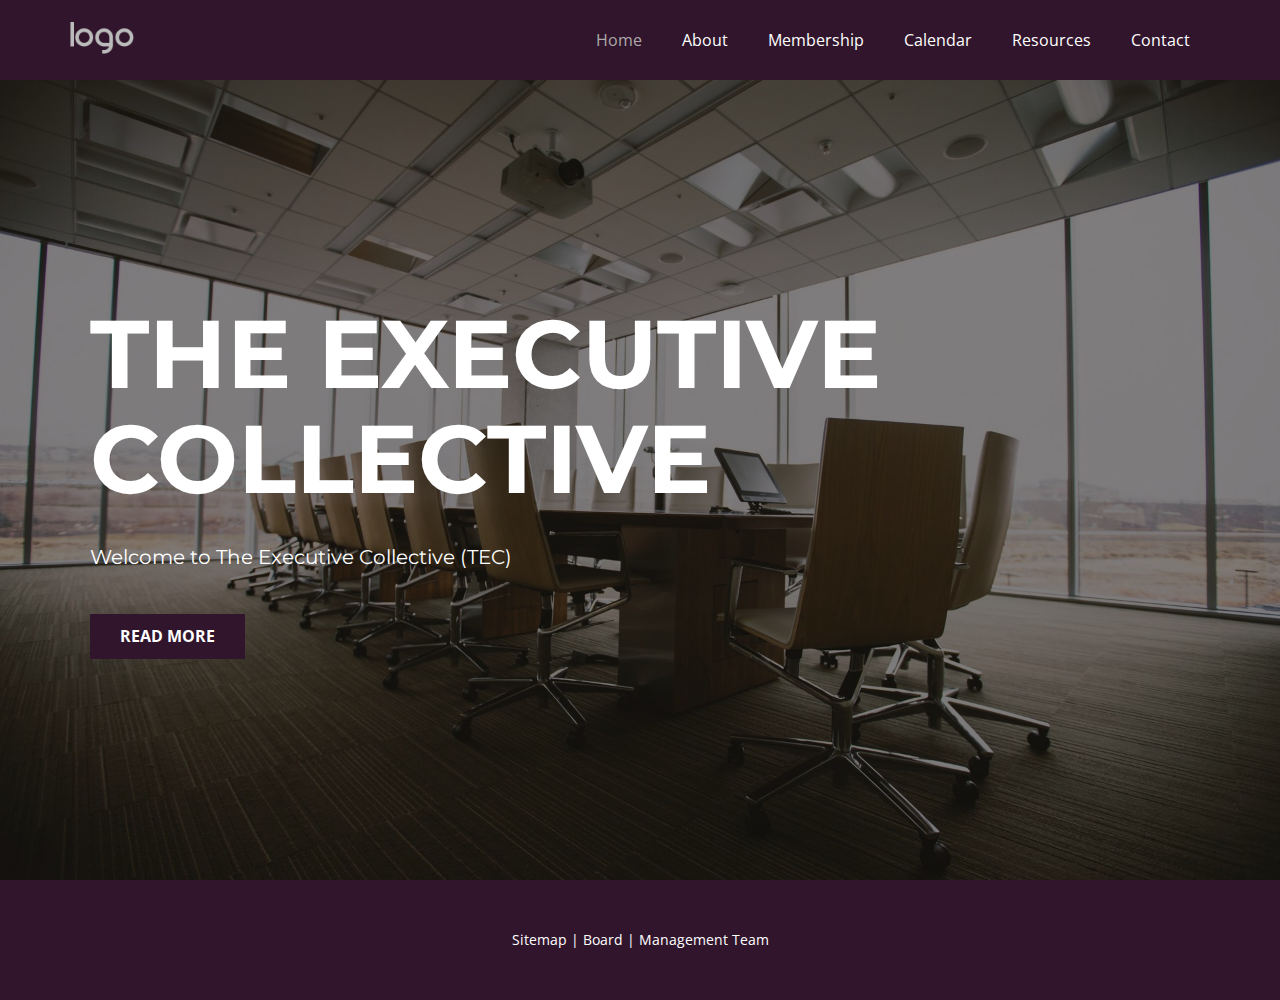
==== index.html @ adf2defe "initial" ====
<!DOCTYPE html>
<html style="font-size: 16px;" lang="en"><head>
    <meta name="viewport" content="width=device-width, initial-scale=1.0">
    <meta charset="utf-8">
    <meta name="keywords" content="Easy to use">
    <meta name="description" content="">
    <title>Home</title>
    <link rel="stylesheet" href="nicepage.css" media="screen">
<link rel="stylesheet" href="Home.css" media="screen">
    <script class="u-script" type="text/javascript" src="jquery.js" "="" defer=""></script>
    <script class="u-script" type="text/javascript" src="nicepage.js" "="" defer=""></script>
    <meta name="generator" content="Nicepage 4.17.10, nicepage.com">
    <link id="u-theme-google-font" rel="stylesheet" href="https://fonts.googleapis.com/css?family=Roboto:100,100i,300,300i,400,400i,500,500i,700,700i,900,900i|Open+Sans:300,300i,400,400i,500,500i,600,600i,700,700i,800,800i">
    <link id="u-page-google-font" rel="stylesheet" href="https://fonts.googleapis.com/css?family=Montserrat:100,100i,200,200i,300,300i,400,400i,500,500i,600,600i,700,700i,800,800i,900,900i">
    
    
    <script type="application/ld+json">{
		"@context": "http://schema.org",
		"@type": "Organization",
		"name": "Exec Collective",
		"logo": "images/default-logo.png"
}</script>
    <meta name="theme-color" content="#478ac9">
    <meta property="og:title" content="Home">
    <meta property="og:description" content="">
    <meta property="og:type" content="website">
  </head>
  <body data-home-page="Home.html" data-home-page-title="Home" class="u-body u-xl-mode" data-lang="en"><header class="u-clearfix u-custom-color-2 u-header u-header" id="sec-efd6"><div class="u-clearfix u-sheet u-valign-middle u-sheet-1">
        <a href="https://nicepage.com" class="u-image u-logo u-image-1" data-image-width="80" data-image-height="40">
          <img src="images/default-logo.png" class="u-logo-image u-logo-image-1">
        </a>
        <nav class="u-menu u-menu-one-level u-offcanvas u-menu-1">
          <div class="menu-collapse" style="font-size: 1rem; letter-spacing: 0px;">
            <a class="u-button-style u-custom-color u-custom-left-right-menu-spacing u-custom-padding-bottom u-custom-text-active-color u-custom-text-hover-color u-custom-top-bottom-menu-spacing u-nav-link u-text-active-palette-1-base u-text-hover-palette-2-base" href="#">
              <svg class="u-svg-link" viewBox="0 0 24 24"><use xmlns:xlink="http://www.w3.org/1999/xlink" xlink:href="#menu-hamburger"></use></svg>
              <svg class="u-svg-content" version="1.1" id="menu-hamburger" viewBox="0 0 16 16" x="0px" y="0px" xmlns:xlink="http://www.w3.org/1999/xlink" xmlns="http://www.w3.org/2000/svg"><g><rect y="1" width="16" height="2"></rect><rect y="7" width="16" height="2"></rect><rect y="13" width="16" height="2"></rect>
</g></svg>
            </a>
          </div>
          <div class="u-custom-menu u-nav-container">
            <ul class="u-nav u-unstyled u-nav-1"><li class="u-nav-item"><a class="u-button-style u-nav-link u-text-active-custom-color-3 u-text-hover-custom-color-4" href="Home.html" style="padding: 10px 20px;">Home</a>
</li><li class="u-nav-item"><a class="u-button-style u-nav-link u-text-active-custom-color-3 u-text-hover-custom-color-4" href="About.html" style="padding: 10px 20px;">About</a>
</li><li class="u-nav-item"><a class="u-button-style u-nav-link u-text-active-custom-color-3 u-text-hover-custom-color-4" href="Membership.html" style="padding: 10px 20px;">Membership</a>
</li><li class="u-nav-item"><a class="u-button-style u-nav-link u-text-active-custom-color-3 u-text-hover-custom-color-4" href="Calendar.html" style="padding: 10px 20px;">Calendar</a>
</li><li class="u-nav-item"><a class="u-button-style u-nav-link u-text-active-custom-color-3 u-text-hover-custom-color-4" href="Resources.html" style="padding: 10px 20px;">Resources</a>
</li><li class="u-nav-item"><a class="u-button-style u-nav-link u-text-active-custom-color-3 u-text-hover-custom-color-4" href="Contact.html" style="padding: 10px 20px;">Contact</a>
</li></ul>
          </div>
          <div class="u-custom-menu u-nav-container-collapse">
            <div class="u-black u-container-style u-inner-container-layout u-opacity u-opacity-95 u-sidenav">
              <div class="u-inner-container-layout u-sidenav-overflow">
                <div class="u-menu-close"></div>
                <ul class="u-align-center u-nav u-popupmenu-items u-unstyled u-nav-2"><li class="u-nav-item"><a class="u-button-style u-nav-link" href="Home.html">Home</a>
</li><li class="u-nav-item"><a class="u-button-style u-nav-link" href="About.html">About</a>
</li><li class="u-nav-item"><a class="u-button-style u-nav-link" href="Membership.html">Membership</a>
</li><li class="u-nav-item"><a class="u-button-style u-nav-link" href="Calendar.html">Calendar</a>
</li><li class="u-nav-item"><a class="u-button-style u-nav-link" href="Resources.html">Resources</a>
</li><li class="u-nav-item"><a class="u-button-style u-nav-link" href="Contact.html">Contact</a>
</li></ul>
              </div>
            </div>
            <div class="u-black u-menu-overlay u-opacity u-opacity-70"></div>
          </div>
        </nav>
      </div></header>
    <section class="u-align-left u-clearfix u-image u-shading u-section-1" src="" data-image-width="5184" data-image-height="3456" id="sec-3a6d">
      <div class="u-clearfix u-sheet u-valign-middle u-sheet-1">
        <h1 class="u-custom-font u-font-montserrat u-text u-text-default u-title u-text-1">tHE EXECUTIVE COLLECTIVE</h1>
        <p class="u-custom-font u-font-montserrat u-large-text u-text u-text-variant u-text-2"> Welcome to The Executive Collective (TEC)</p>
        <a href="About.html" data-page-id="434930808" class="u-border-none u-btn u-button-style u-custom-color-2 u-btn-1">Read More</a>
      </div>
    </section>
    
    
    <footer class="u-align-center u-clearfix u-custom-color-2 u-footer u-footer" id="sec-881b"><div class="u-clearfix u-sheet u-sheet-1">
        <p class="u-small-text u-text u-text-variant u-text-1"> Sitemap | Board |&nbsp;Management Team</p>
      </div></footer>
    
  
</body></html>
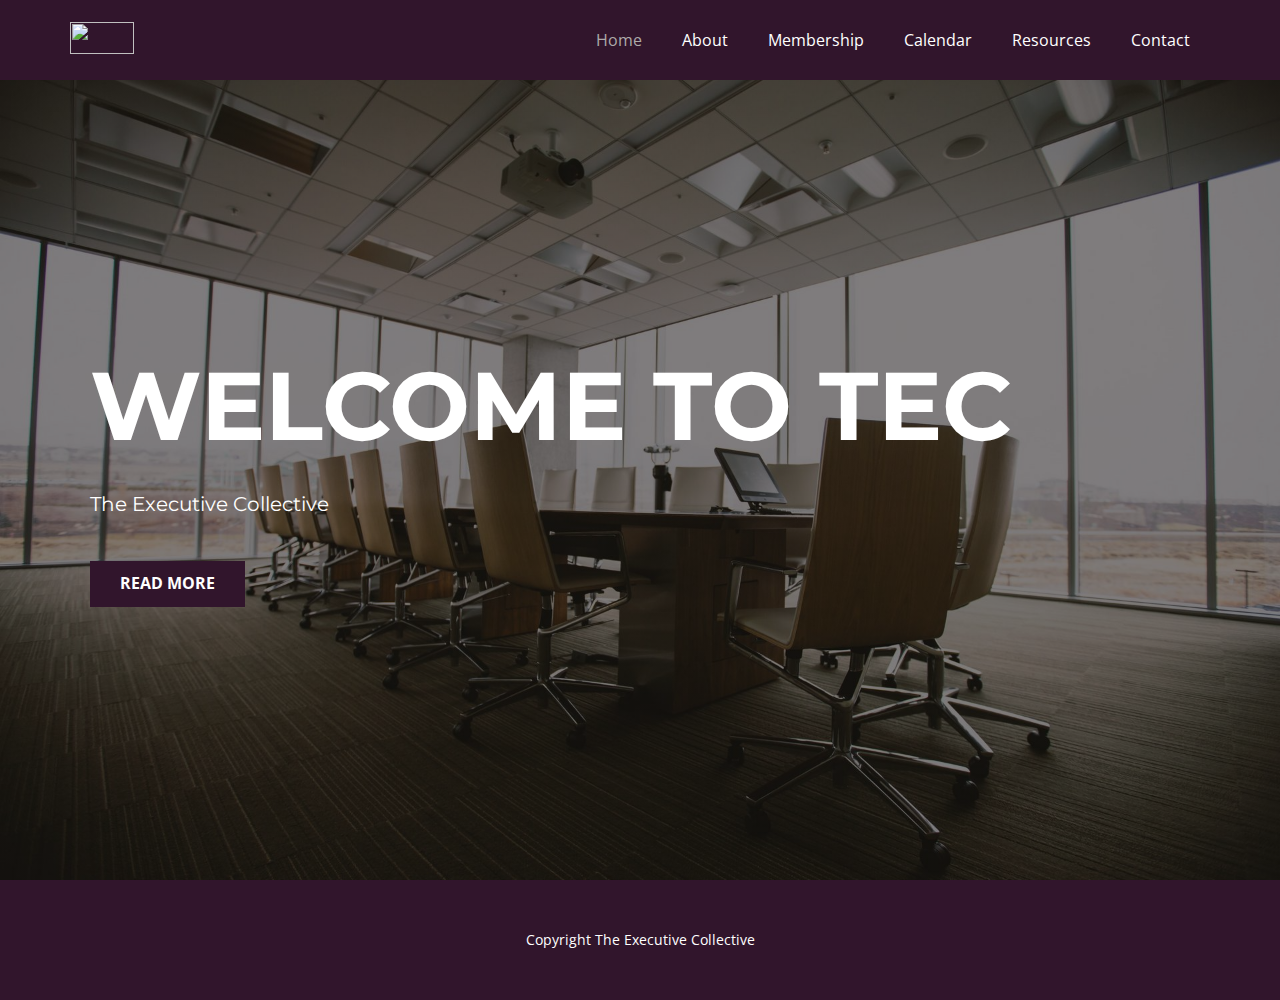
==== commit 57ca0dad: "new index" ====
--- a/index.html
+++ b/index.html
@@ -18,7 +18,7 @@
 		"@context": "http://schema.org",
 		"@type": "Organization",
 		"name": "Exec Collective",
-		"logo": "images/default-logo.png"
+		"logo": "images/TheExecutiveCollective-final-white.png"
 }</script>
     <meta name="theme-color" content="#478ac9">
     <meta property="og:title" content="Home">
@@ -26,8 +26,8 @@
     <meta property="og:type" content="website">
   </head>
   <body data-home-page="Home.html" data-home-page-title="Home" class="u-body u-xl-mode" data-lang="en"><header class="u-clearfix u-custom-color-2 u-header u-header" id="sec-efd6"><div class="u-clearfix u-sheet u-valign-middle u-sheet-1">
-        <a href="https://nicepage.com" class="u-image u-logo u-image-1" data-image-width="80" data-image-height="40">
-          <img src="images/default-logo.png" class="u-logo-image u-logo-image-1">
+        <a href="Home.html" data-page-id="121520098" class="u-image u-logo u-image-1" data-image-width="972" data-image-height="247" title="Home">
+          <img src="images/TheExecutiveCollective-final-white.png" class="u-logo-image u-logo-image-1">
         </a>
         <nav class="u-menu u-menu-one-level u-offcanvas u-menu-1">
           <div class="menu-collapse" style="font-size: 1rem; letter-spacing: 0px;">
@@ -65,15 +65,18 @@
       </div></header>
     <section class="u-align-left u-clearfix u-image u-shading u-section-1" src="" data-image-width="5184" data-image-height="3456" id="sec-3a6d">
       <div class="u-clearfix u-sheet u-valign-middle u-sheet-1">
-        <h1 class="u-custom-font u-font-montserrat u-text u-text-default u-title u-text-1">tHE EXECUTIVE COLLECTIVE</h1>
-        <p class="u-custom-font u-font-montserrat u-large-text u-text u-text-variant u-text-2"> Welcome to The Executive Collective (TEC)</p>
+        <h1 class="u-custom-font u-font-montserrat u-text u-text-default u-title u-text-1">WELCOME TO tEC&nbsp;<span style="font-size: 2.25rem;">
+            <br>
+          </span>
+        </h1>
+        <p class="u-custom-font u-font-montserrat u-large-text u-text u-text-variant u-text-2"> The Executive Collective&nbsp; </p>
         <a href="About.html" data-page-id="434930808" class="u-border-none u-btn u-button-style u-custom-color-2 u-btn-1">Read More</a>
       </div>
     </section>
     
     
     <footer class="u-align-center u-clearfix u-custom-color-2 u-footer u-footer" id="sec-881b"><div class="u-clearfix u-sheet u-sheet-1">
-        <p class="u-small-text u-text u-text-variant u-text-1"> Sitemap | Board |&nbsp;Management Team</p>
+        <p class="u-small-text u-text u-text-variant u-text-1"> Copyright The Executive Collective</p>
       </div></footer>
     
   
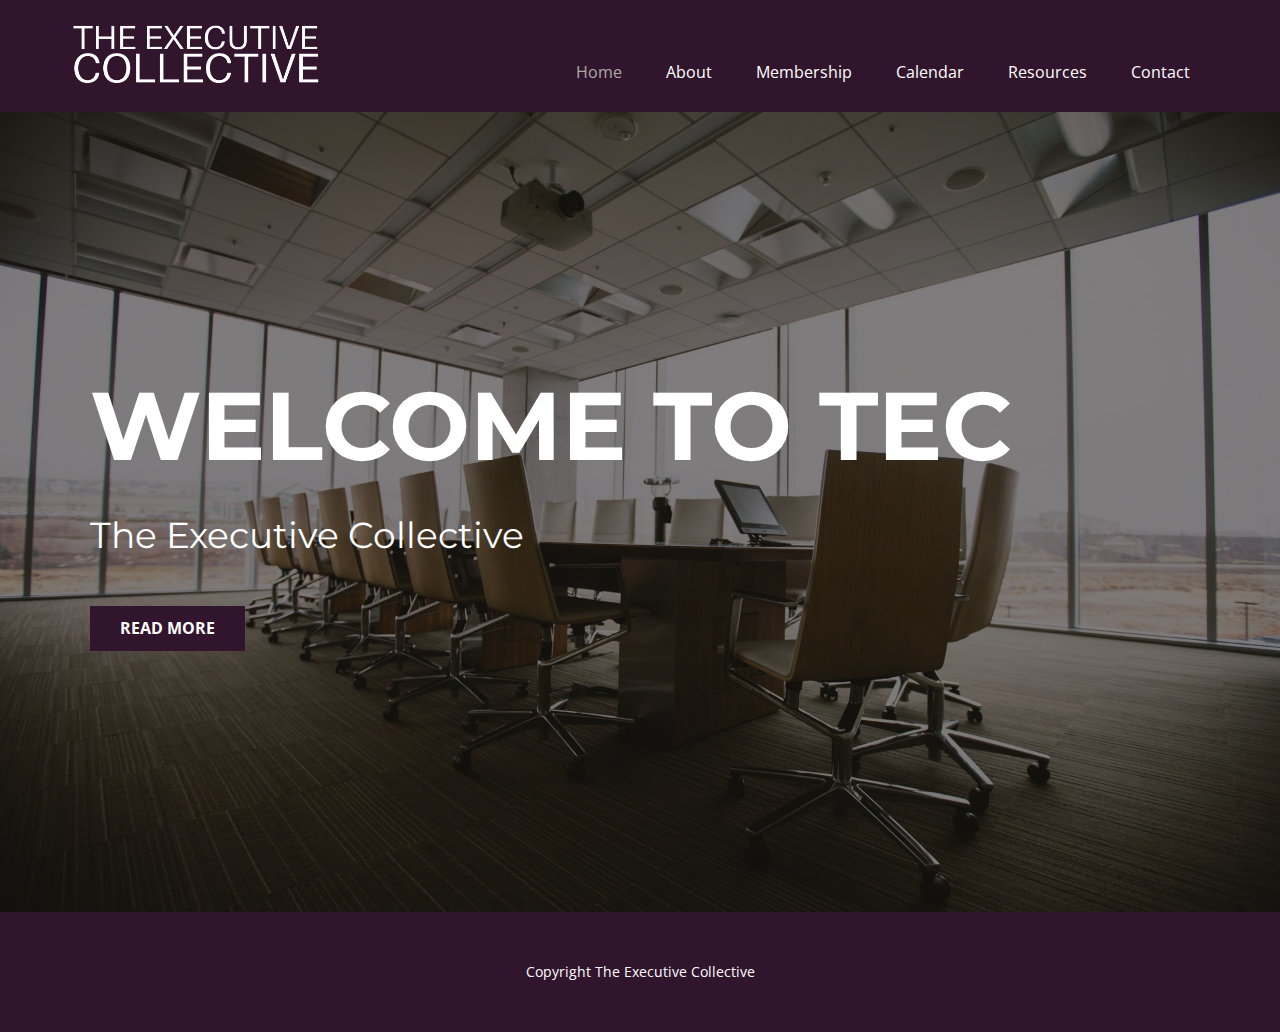
==== commit ed28c729: "Gayle update" ====
--- a/index.html
+++ b/index.html
@@ -1,83 +1,239 @@
 <!DOCTYPE html>
-<html style="font-size: 16px;" lang="en"><head>
-    <meta name="viewport" content="width=device-width, initial-scale=1.0">
-    <meta charset="utf-8">
-    <meta name="keywords" content="Easy to use">
-    <meta name="description" content="">
+<html style="font-size: 16px" lang="en">
+  <head>
+    <meta name="viewport" content="width=device-width, initial-scale=1.0" />
+    <meta charset="utf-8" />
+    <meta name="keywords" content="Easy to use" />
+    <meta name="description" content="" />
     <title>Home</title>
-    <link rel="stylesheet" href="nicepage.css" media="screen">
-<link rel="stylesheet" href="Home.css" media="screen">
-    <script class="u-script" type="text/javascript" src="jquery.js" "="" defer=""></script>
-    <script class="u-script" type="text/javascript" src="nicepage.js" "="" defer=""></script>
-    <meta name="generator" content="Nicepage 4.17.10, nicepage.com">
-    <link id="u-theme-google-font" rel="stylesheet" href="https://fonts.googleapis.com/css?family=Roboto:100,100i,300,300i,400,400i,500,500i,700,700i,900,900i|Open+Sans:300,300i,400,400i,500,500i,600,600i,700,700i,800,800i">
-    <link id="u-page-google-font" rel="stylesheet" href="https://fonts.googleapis.com/css?family=Montserrat:100,100i,200,200i,300,300i,400,400i,500,500i,600,600i,700,700i,800,800i,900,900i">
-    
-    
-    <script type="application/ld+json">{
-		"@context": "http://schema.org",
-		"@type": "Organization",
-		"name": "Exec Collective",
-		"logo": "images/TheExecutiveCollective-final-white.png"
-}</script>
-    <meta name="theme-color" content="#478ac9">
-    <meta property="og:title" content="Home">
-    <meta property="og:description" content="">
-    <meta property="og:type" content="website">
+    <link rel="stylesheet" href="nicepage.css" media="screen" />
+    <link rel="stylesheet" href="Home.css" media="screen" />
+    <script
+      class="u-script"
+      type="text/javascript"
+      src="jquery.js"
+      defer=""
+    ></script>
+    <script
+      class="u-script"
+      type="text/javascript"
+      src="nicepage.js"
+      defer=""
+    ></script>
+    <meta name="generator" content="Nicepage 4.18.4, nicepage.com" />
+    <link
+      id="u-theme-google-font"
+      rel="stylesheet"
+      href="https://fonts.googleapis.com/css?family=Roboto:100,100i,300,300i,400,400i,500,500i,700,700i,900,900i|Open+Sans:300,300i,400,400i,500,500i,600,600i,700,700i,800,800i"
+    />
+    <link
+      id="u-page-google-font"
+      rel="stylesheet"
+      href="https://fonts.googleapis.com/css?family=Montserrat:100,100i,200,200i,300,300i,400,400i,500,500i,600,600i,700,700i,800,800i,900,900i"
+    />
+
+    <script type="application/ld+json">
+      {
+        "@context": "http://schema.org",
+        "@type": "Organization",
+        "name": "Exec Collective",
+        "logo": "images/TheExecutiveCollective-final-white.png"
+      }
+    </script>
+    <meta name="theme-color" content="#478ac9" />
+    <meta property="og:title" content="Home" />
+    <meta property="og:description" content="" />
+    <meta property="og:type" content="website" />
   </head>
-  <body data-home-page="Home.html" data-home-page-title="Home" class="u-body u-xl-mode" data-lang="en"><header class="u-clearfix u-custom-color-2 u-header u-header" id="sec-efd6"><div class="u-clearfix u-sheet u-valign-middle u-sheet-1">
-        <a href="Home.html" data-page-id="121520098" class="u-image u-logo u-image-1" data-image-width="972" data-image-height="247" title="Home">
-          <img src="images/TheExecutiveCollective-final-white.png" class="u-logo-image u-logo-image-1">
+  <body
+    data-home-page="Home.html"
+    data-home-page-title="Home"
+    class="u-body u-xl-mode"
+    data-lang="en"
+  >
+    <header class="u-clearfix u-custom-color-2 u-header u-header" id="sec-efd6">
+      <div class="u-clearfix u-sheet u-valign-middle u-sheet-1">
+        <a
+          href="Home.html"
+          class="u-image u-logo u-image-1"
+          data-image-width="972"
+          data-image-height="247"
+          title="Home"
+        >
+          <img
+            src="images/TheExecutiveCollective-final-white.png"
+            class="u-logo-image u-logo-image-1"
+          />
         </a>
         <nav class="u-menu u-menu-one-level u-offcanvas u-menu-1">
-          <div class="menu-collapse" style="font-size: 1rem; letter-spacing: 0px;">
-            <a class="u-button-style u-custom-color u-custom-left-right-menu-spacing u-custom-padding-bottom u-custom-text-active-color u-custom-text-hover-color u-custom-top-bottom-menu-spacing u-nav-link u-text-active-palette-1-base u-text-hover-palette-2-base" href="#">
-              <svg class="u-svg-link" viewBox="0 0 24 24"><use xmlns:xlink="http://www.w3.org/1999/xlink" xlink:href="#menu-hamburger"></use></svg>
-              <svg class="u-svg-content" version="1.1" id="menu-hamburger" viewBox="0 0 16 16" x="0px" y="0px" xmlns:xlink="http://www.w3.org/1999/xlink" xmlns="http://www.w3.org/2000/svg"><g><rect y="1" width="16" height="2"></rect><rect y="7" width="16" height="2"></rect><rect y="13" width="16" height="2"></rect>
-</g></svg>
+          <div
+            class="menu-collapse"
+            style="font-size: 1rem; letter-spacing: 0px"
+          >
+            <a
+              class="u-button-style u-custom-color u-custom-left-right-menu-spacing u-custom-padding-bottom u-custom-text-active-color u-custom-text-hover-color u-custom-top-bottom-menu-spacing u-nav-link u-text-active-palette-1-base u-text-hover-palette-2-base"
+              href="#"
+            >
+              <svg class="u-svg-link" viewBox="0 0 24 24">
+                <use
+                  xmlns:xlink="http://www.w3.org/1999/xlink"
+                  xlink:href="#menu-hamburger"
+                ></use>
+              </svg>
+              <svg
+                class="u-svg-content"
+                version="1.1"
+                id="menu-hamburger"
+                viewBox="0 0 16 16"
+                x="0px"
+                y="0px"
+                xmlns:xlink="http://www.w3.org/1999/xlink"
+                xmlns="http://www.w3.org/2000/svg"
+              >
+                <g>
+                  <rect y="1" width="16" height="2"></rect>
+                  <rect y="7" width="16" height="2"></rect>
+                  <rect y="13" width="16" height="2"></rect>
+                </g>
+              </svg>
             </a>
           </div>
           <div class="u-custom-menu u-nav-container">
-            <ul class="u-nav u-unstyled u-nav-1"><li class="u-nav-item"><a class="u-button-style u-nav-link u-text-active-custom-color-3 u-text-hover-custom-color-4" href="Home.html" style="padding: 10px 20px;">Home</a>
-</li><li class="u-nav-item"><a class="u-button-style u-nav-link u-text-active-custom-color-3 u-text-hover-custom-color-4" href="About.html" style="padding: 10px 20px;">About</a>
-</li><li class="u-nav-item"><a class="u-button-style u-nav-link u-text-active-custom-color-3 u-text-hover-custom-color-4" href="Membership.html" style="padding: 10px 20px;">Membership</a>
-</li><li class="u-nav-item"><a class="u-button-style u-nav-link u-text-active-custom-color-3 u-text-hover-custom-color-4" href="Calendar.html" style="padding: 10px 20px;">Calendar</a>
-</li><li class="u-nav-item"><a class="u-button-style u-nav-link u-text-active-custom-color-3 u-text-hover-custom-color-4" href="Resources.html" style="padding: 10px 20px;">Resources</a>
-</li><li class="u-nav-item"><a class="u-button-style u-nav-link u-text-active-custom-color-3 u-text-hover-custom-color-4" href="Contact.html" style="padding: 10px 20px;">Contact</a>
-</li></ul>
+            <ul class="u-nav u-unstyled u-nav-1">
+              <li class="u-nav-item">
+                <a
+                  class="u-button-style u-nav-link u-text-active-custom-color-3 u-text-hover-custom-color-4"
+                  href="Home.html"
+                  style="padding: 10px 20px"
+                  >Home</a
+                >
+              </li>
+              <li class="u-nav-item">
+                <a
+                  class="u-button-style u-nav-link u-text-active-custom-color-3 u-text-hover-custom-color-4"
+                  href="About.html"
+                  style="padding: 10px 20px"
+                  >About</a
+                >
+              </li>
+              <li class="u-nav-item">
+                <a
+                  class="u-button-style u-nav-link u-text-active-custom-color-3 u-text-hover-custom-color-4"
+                  href="Membership.html"
+                  style="padding: 10px 20px"
+                  >Membership</a
+                >
+              </li>
+              <li class="u-nav-item">
+                <a
+                  class="u-button-style u-nav-link u-text-active-custom-color-3 u-text-hover-custom-color-4"
+                  href="Calendar.html"
+                  style="padding: 10px 20px"
+                  >Calendar</a
+                >
+              </li>
+              <li class="u-nav-item">
+                <a
+                  class="u-button-style u-nav-link u-text-active-custom-color-3 u-text-hover-custom-color-4"
+                  href="Resources.html"
+                  style="padding: 10px 20px"
+                  >Resources</a
+                >
+              </li>
+              <li class="u-nav-item">
+                <a
+                  class="u-button-style u-nav-link u-text-active-custom-color-3 u-text-hover-custom-color-4"
+                  href="Contact.html"
+                  style="padding: 10px 20px"
+                  >Contact</a
+                >
+              </li>
+            </ul>
           </div>
           <div class="u-custom-menu u-nav-container-collapse">
-            <div class="u-black u-container-style u-inner-container-layout u-opacity u-opacity-95 u-sidenav">
+            <div
+              class="u-black u-container-style u-inner-container-layout u-opacity u-opacity-95 u-sidenav"
+            >
               <div class="u-inner-container-layout u-sidenav-overflow">
                 <div class="u-menu-close"></div>
-                <ul class="u-align-center u-nav u-popupmenu-items u-unstyled u-nav-2"><li class="u-nav-item"><a class="u-button-style u-nav-link" href="Home.html">Home</a>
-</li><li class="u-nav-item"><a class="u-button-style u-nav-link" href="About.html">About</a>
-</li><li class="u-nav-item"><a class="u-button-style u-nav-link" href="Membership.html">Membership</a>
-</li><li class="u-nav-item"><a class="u-button-style u-nav-link" href="Calendar.html">Calendar</a>
-</li><li class="u-nav-item"><a class="u-button-style u-nav-link" href="Resources.html">Resources</a>
-</li><li class="u-nav-item"><a class="u-button-style u-nav-link" href="Contact.html">Contact</a>
-</li></ul>
+                <ul
+                  class="u-align-center u-nav u-popupmenu-items u-unstyled u-nav-2"
+                >
+                  <li class="u-nav-item">
+                    <a class="u-button-style u-nav-link" href="Home.html"
+                      >Home</a
+                    >
+                  </li>
+                  <li class="u-nav-item">
+                    <a class="u-button-style u-nav-link" href="About.html"
+                      >About</a
+                    >
+                  </li>
+                  <li class="u-nav-item">
+                    <a class="u-button-style u-nav-link" href="Membership.html"
+                      >Membership</a
+                    >
+                  </li>
+                  <li class="u-nav-item">
+                    <a class="u-button-style u-nav-link" href="Calendar.html"
+                      >Calendar</a
+                    >
+                  </li>
+                  <li class="u-nav-item">
+                    <a class="u-button-style u-nav-link" href="Resources.html"
+                      >Resources</a
+                    >
+                  </li>
+                  <li class="u-nav-item">
+                    <a class="u-button-style u-nav-link" href="Contact.html"
+                      >Contact</a
+                    >
+                  </li>
+                </ul>
               </div>
             </div>
             <div class="u-black u-menu-overlay u-opacity u-opacity-70"></div>
           </div>
         </nav>
-      </div></header>
-    <section class="u-align-left u-clearfix u-image u-shading u-section-1" src="" data-image-width="5184" data-image-height="3456" id="sec-3a6d">
+      </div>
+    </header>
+    <section
+      class="u-align-left u-clearfix u-image u-shading u-section-1"
+      src=""
+      data-image-width="5184"
+      data-image-height="3456"
+      id="sec-3a6d"
+    >
       <div class="u-clearfix u-sheet u-valign-middle u-sheet-1">
-        <h1 class="u-custom-font u-font-montserrat u-text u-text-default u-title u-text-1">WELCOME TO tEC&nbsp;<span style="font-size: 2.25rem;">
-            <br>
+        <h1
+          class="u-custom-font u-font-montserrat u-text u-text-default u-title u-text-1"
+        >
+          WELCOME TO tEC&nbsp;<span style="font-size: 2.25rem">
+            <br />
           </span>
         </h1>
-        <p class="u-custom-font u-font-montserrat u-large-text u-text u-text-variant u-text-2"> The Executive Collective&nbsp; </p>
-        <a href="About.html" data-page-id="434930808" class="u-border-none u-btn u-button-style u-custom-color-2 u-btn-1">Read More</a>
+        <p
+          class="u-custom-font u-font-montserrat u-large-text u-text u-text-variant u-text-2"
+        >
+          The Executive Collective&nbsp;
+        </p>
+        <a
+          href="About.html"
+          class="u-border-none u-btn u-button-style u-custom-color-2 u-btn-1"
+          >Read More</a
+        >
       </div>
     </section>
-    
-    
-    <footer class="u-align-center u-clearfix u-custom-color-2 u-footer u-footer" id="sec-881b"><div class="u-clearfix u-sheet u-sheet-1">
-        <p class="u-small-text u-text u-text-variant u-text-1"> Copyright The Executive Collective</p>
-      </div></footer>
-    
-  
-</body></html>+
+    <footer
+      class="u-align-center u-clearfix u-custom-color-2 u-footer u-footer"
+      id="sec-881b"
+    >
+      <div class="u-clearfix u-sheet u-sheet-1">
+        <p class="u-small-text u-text u-text-variant u-text-1">
+          Copyright The Executive Collective
+        </p>
+      </div>
+    </footer>
+  </body>
+</html>
--- a/nicepage.css
+++ b/nicepage.css
@@ -1673,6 +1673,9 @@
 .u-label-left label + textarea {
   flex-grow: 1;
 }
+.u-label-left .u-agree-label {
+  width: auto;
+}
 .u-form-submit.u-label-left label {
   pointer-events: none;
 }
@@ -11450,6 +11453,9 @@
 }
 .u-sticky {
   transition: background-color 250ms, box-shadow 250ms;
+}
+.u-header.u-box-shadow {
+  z-index: 1;
 }
 .u-overlap .u-header {
   position: absolute;
@@ -16957,7 +16963,7 @@
 }
 .u-language .u-icon {
   display: inline-flex;
-  height: 24px !important;
+  width: auto !important;
   vertical-align: middle;
 }
 .u-language .u-language-url,
@@ -20274,6 +20280,36 @@
   right: 0;
   left: 0;
   z-index: 3;
+}
+.u-box-shadow.u-section-row:nth-child(10) {
+  z-index: 1;
+}
+.u-box-shadow.u-section-row:nth-child(9) {
+  z-index: 2;
+}
+.u-box-shadow.u-section-row:nth-child(8) {
+  z-index: 3;
+}
+.u-box-shadow.u-section-row:nth-child(7) {
+  z-index: 4;
+}
+.u-box-shadow.u-section-row:nth-child(6) {
+  z-index: 5;
+}
+.u-box-shadow.u-section-row:nth-child(5) {
+  z-index: 6;
+}
+.u-box-shadow.u-section-row:nth-child(4) {
+  z-index: 7;
+}
+.u-box-shadow.u-section-row:nth-child(3) {
+  z-index: 8;
+}
+.u-box-shadow.u-section-row:nth-child(2) {
+  z-index: 9;
+}
+.u-box-shadow.u-section-row:nth-child(1) {
+  z-index: 10;
 }
 .u-hover-box {
   overflow: hidden;
@@ -38611,8 +38647,8 @@
 }
 
 .u-header .u-image-1 {
-  width: 64px;
-  height: 32px;
+  width: 252px;
+  height: 64px;
   margin: 22px auto 0 0;
 }
 
@@ -38634,6 +38670,10 @@
   letter-spacing: 0px;
 }
 @media (max-width: 1199px) {
+  .u-header .u-image-1 {
+    width: 252px;
+  }
+
   .u-header .u-menu-1 {
     width: auto;
   }
--- a/Home.css
+++ b/Home.css
@@ -16,6 +16,7 @@
 }
 
 .u-section-1 .u-text-2 {
+  font-size: 2.25rem;
   margin: 29px 97px 0 20px;
 }
 
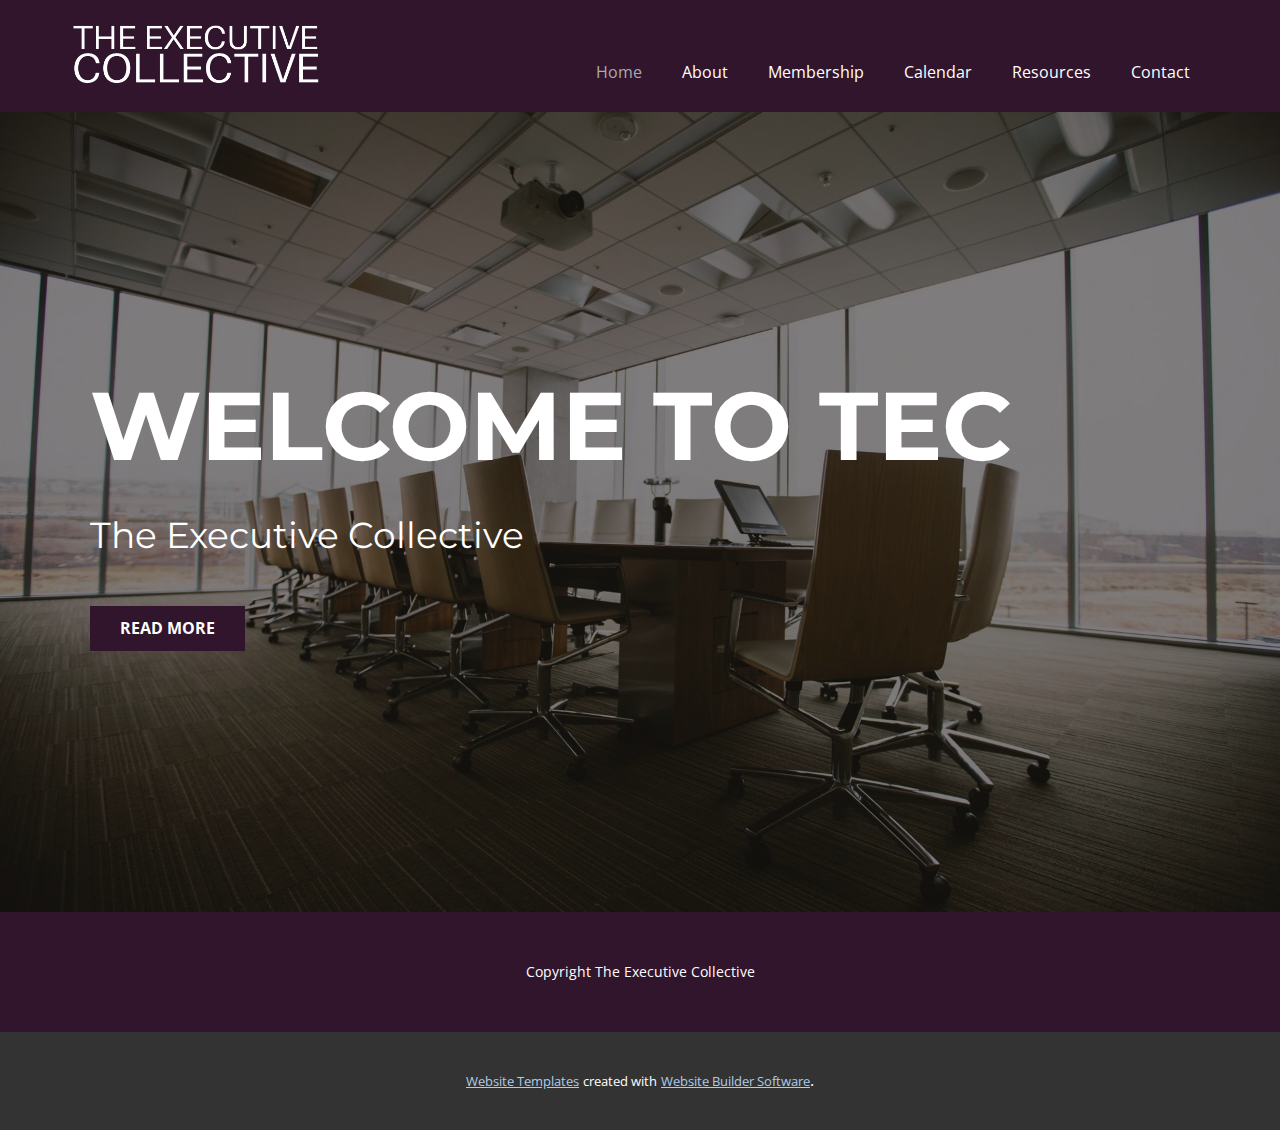
==== commit 240876de: "email and more" ====
--- a/index.html
+++ b/index.html
@@ -1,239 +1,93 @@
 <!DOCTYPE html>
-<html style="font-size: 16px" lang="en">
-  <head>
-    <meta name="viewport" content="width=device-width, initial-scale=1.0" />
-    <meta charset="utf-8" />
-    <meta name="keywords" content="Easy to use" />
-    <meta name="description" content="" />
+<html style="font-size: 16px;" lang="en"><head>
+    <meta name="viewport" content="width=device-width, initial-scale=1.0">
+    <meta charset="utf-8">
+    <meta name="keywords" content="Easy to use">
+    <meta name="description" content="">
     <title>Home</title>
-    <link rel="stylesheet" href="nicepage.css" media="screen" />
-    <link rel="stylesheet" href="Home.css" media="screen" />
-    <script
-      class="u-script"
-      type="text/javascript"
-      src="jquery.js"
-      defer=""
-    ></script>
-    <script
-      class="u-script"
-      type="text/javascript"
-      src="nicepage.js"
-      defer=""
-    ></script>
-    <meta name="generator" content="Nicepage 4.18.4, nicepage.com" />
-    <link
-      id="u-theme-google-font"
-      rel="stylesheet"
-      href="https://fonts.googleapis.com/css?family=Roboto:100,100i,300,300i,400,400i,500,500i,700,700i,900,900i|Open+Sans:300,300i,400,400i,500,500i,600,600i,700,700i,800,800i"
-    />
-    <link
-      id="u-page-google-font"
-      rel="stylesheet"
-      href="https://fonts.googleapis.com/css?family=Montserrat:100,100i,200,200i,300,300i,400,400i,500,500i,600,600i,700,700i,800,800i,900,900i"
-    />
-
-    <script type="application/ld+json">
-      {
-        "@context": "http://schema.org",
-        "@type": "Organization",
-        "name": "Exec Collective",
-        "logo": "images/TheExecutiveCollective-final-white.png"
-      }
-    </script>
-    <meta name="theme-color" content="#478ac9" />
-    <meta property="og:title" content="Home" />
-    <meta property="og:description" content="" />
-    <meta property="og:type" content="website" />
+    <link rel="stylesheet" href="nicepage.css" media="screen">
+<link rel="stylesheet" href="Home.css" media="screen">
+    <script class="u-script" type="text/javascript" src="jquery.js" defer=""></script>
+    <script class="u-script" type="text/javascript" src="nicepage.js" defer=""></script>
+    <meta name="generator" content="Nicepage 4.18.4, nicepage.com">
+    <link id="u-theme-google-font" rel="stylesheet" href="https://fonts.googleapis.com/css?family=Roboto:100,100i,300,300i,400,400i,500,500i,700,700i,900,900i|Open+Sans:300,300i,400,400i,500,500i,600,600i,700,700i,800,800i">
+    <link id="u-page-google-font" rel="stylesheet" href="https://fonts.googleapis.com/css?family=Montserrat:100,100i,200,200i,300,300i,400,400i,500,500i,600,600i,700,700i,800,800i,900,900i">
+    
+    
+    <script type="application/ld+json">{
+		"@context": "http://schema.org",
+		"@type": "Organization",
+		"name": "Exec Collective",
+		"logo": "images/TheExecutiveCollective-final-white.png"
+}</script>
+    <meta name="theme-color" content="#478ac9">
+    <meta property="og:title" content="Home">
+    <meta property="og:description" content="">
+    <meta property="og:type" content="website">
   </head>
-  <body
-    data-home-page="Home.html"
-    data-home-page-title="Home"
-    class="u-body u-xl-mode"
-    data-lang="en"
-  >
-    <header class="u-clearfix u-custom-color-2 u-header u-header" id="sec-efd6">
-      <div class="u-clearfix u-sheet u-valign-middle u-sheet-1">
-        <a
-          href="Home.html"
-          class="u-image u-logo u-image-1"
-          data-image-width="972"
-          data-image-height="247"
-          title="Home"
-        >
-          <img
-            src="images/TheExecutiveCollective-final-white.png"
-            class="u-logo-image u-logo-image-1"
-          />
+  <body data-home-page="Home.html" data-home-page-title="Home" class="u-body u-xl-mode" data-lang="en"><header class="u-clearfix u-custom-color-2 u-header u-header" id="sec-efd6"><div class="u-clearfix u-sheet u-valign-middle u-sheet-1">
+        <a href="Home.html" class="u-image u-logo u-image-1" data-image-width="972" data-image-height="247" title="Home">
+          <img src="images/TheExecutiveCollective-final-white.png" class="u-logo-image u-logo-image-1">
         </a>
         <nav class="u-menu u-menu-one-level u-offcanvas u-menu-1">
-          <div
-            class="menu-collapse"
-            style="font-size: 1rem; letter-spacing: 0px"
-          >
-            <a
-              class="u-button-style u-custom-color u-custom-left-right-menu-spacing u-custom-padding-bottom u-custom-text-active-color u-custom-text-hover-color u-custom-top-bottom-menu-spacing u-nav-link u-text-active-palette-1-base u-text-hover-palette-2-base"
-              href="#"
-            >
-              <svg class="u-svg-link" viewBox="0 0 24 24">
-                <use
-                  xmlns:xlink="http://www.w3.org/1999/xlink"
-                  xlink:href="#menu-hamburger"
-                ></use>
-              </svg>
-              <svg
-                class="u-svg-content"
-                version="1.1"
-                id="menu-hamburger"
-                viewBox="0 0 16 16"
-                x="0px"
-                y="0px"
-                xmlns:xlink="http://www.w3.org/1999/xlink"
-                xmlns="http://www.w3.org/2000/svg"
-              >
-                <g>
-                  <rect y="1" width="16" height="2"></rect>
-                  <rect y="7" width="16" height="2"></rect>
-                  <rect y="13" width="16" height="2"></rect>
-                </g>
-              </svg>
+          <div class="menu-collapse" style="font-size: 1rem; letter-spacing: 0px;">
+            <a class="u-button-style u-custom-color u-custom-left-right-menu-spacing u-custom-padding-bottom u-custom-text-active-color u-custom-text-hover-color u-custom-top-bottom-menu-spacing u-nav-link u-text-active-palette-1-base u-text-hover-palette-2-base" href="#">
+              <svg class="u-svg-link" viewBox="0 0 24 24"><use xmlns:xlink="http://www.w3.org/1999/xlink" xlink:href="#menu-hamburger"></use></svg>
+              <svg class="u-svg-content" version="1.1" id="menu-hamburger" viewBox="0 0 16 16" x="0px" y="0px" xmlns:xlink="http://www.w3.org/1999/xlink" xmlns="http://www.w3.org/2000/svg"><g><rect y="1" width="16" height="2"></rect><rect y="7" width="16" height="2"></rect><rect y="13" width="16" height="2"></rect>
+</g></svg>
             </a>
           </div>
           <div class="u-custom-menu u-nav-container">
-            <ul class="u-nav u-unstyled u-nav-1">
-              <li class="u-nav-item">
-                <a
-                  class="u-button-style u-nav-link u-text-active-custom-color-3 u-text-hover-custom-color-4"
-                  href="Home.html"
-                  style="padding: 10px 20px"
-                  >Home</a
-                >
-              </li>
-              <li class="u-nav-item">
-                <a
-                  class="u-button-style u-nav-link u-text-active-custom-color-3 u-text-hover-custom-color-4"
-                  href="About.html"
-                  style="padding: 10px 20px"
-                  >About</a
-                >
-              </li>
-              <li class="u-nav-item">
-                <a
-                  class="u-button-style u-nav-link u-text-active-custom-color-3 u-text-hover-custom-color-4"
-                  href="Membership.html"
-                  style="padding: 10px 20px"
-                  >Membership</a
-                >
-              </li>
-              <li class="u-nav-item">
-                <a
-                  class="u-button-style u-nav-link u-text-active-custom-color-3 u-text-hover-custom-color-4"
-                  href="Calendar.html"
-                  style="padding: 10px 20px"
-                  >Calendar</a
-                >
-              </li>
-              <li class="u-nav-item">
-                <a
-                  class="u-button-style u-nav-link u-text-active-custom-color-3 u-text-hover-custom-color-4"
-                  href="Resources.html"
-                  style="padding: 10px 20px"
-                  >Resources</a
-                >
-              </li>
-              <li class="u-nav-item">
-                <a
-                  class="u-button-style u-nav-link u-text-active-custom-color-3 u-text-hover-custom-color-4"
-                  href="Contact.html"
-                  style="padding: 10px 20px"
-                  >Contact</a
-                >
-              </li>
-            </ul>
+            <ul class="u-nav u-unstyled u-nav-1"><li class="u-nav-item"><a class="u-button-style u-nav-link u-text-active-custom-color-3 u-text-hover-custom-color-4" href="Home.html" style="padding: 10px 20px;">Home</a>
+</li><li class="u-nav-item"><a class="u-button-style u-nav-link u-text-active-custom-color-3 u-text-hover-custom-color-4" href="About.html" style="padding: 10px 20px;">About</a>
+</li><li class="u-nav-item"><a class="u-button-style u-nav-link u-text-active-custom-color-3 u-text-hover-custom-color-4" href="Membership.html" style="padding: 10px 20px;">Membership</a>
+</li><li class="u-nav-item"><a class="u-button-style u-nav-link u-text-active-custom-color-3 u-text-hover-custom-color-4" href="Calendar.html" style="padding: 10px 20px;">Calendar</a>
+</li><li class="u-nav-item"><a class="u-button-style u-nav-link u-text-active-custom-color-3 u-text-hover-custom-color-4" href="Resources.html" style="padding: 10px 20px;">Resources</a>
+</li><li class="u-nav-item"><a class="u-button-style u-nav-link u-text-active-custom-color-3 u-text-hover-custom-color-4" href="Contact.html" style="padding: 10px 20px;">Contact</a>
+</li></ul>
           </div>
           <div class="u-custom-menu u-nav-container-collapse">
-            <div
-              class="u-black u-container-style u-inner-container-layout u-opacity u-opacity-95 u-sidenav"
-            >
+            <div class="u-black u-container-style u-inner-container-layout u-opacity u-opacity-95 u-sidenav">
               <div class="u-inner-container-layout u-sidenav-overflow">
                 <div class="u-menu-close"></div>
-                <ul
-                  class="u-align-center u-nav u-popupmenu-items u-unstyled u-nav-2"
-                >
-                  <li class="u-nav-item">
-                    <a class="u-button-style u-nav-link" href="Home.html"
-                      >Home</a
-                    >
-                  </li>
-                  <li class="u-nav-item">
-                    <a class="u-button-style u-nav-link" href="About.html"
-                      >About</a
-                    >
-                  </li>
-                  <li class="u-nav-item">
-                    <a class="u-button-style u-nav-link" href="Membership.html"
-                      >Membership</a
-                    >
-                  </li>
-                  <li class="u-nav-item">
-                    <a class="u-button-style u-nav-link" href="Calendar.html"
-                      >Calendar</a
-                    >
-                  </li>
-                  <li class="u-nav-item">
-                    <a class="u-button-style u-nav-link" href="Resources.html"
-                      >Resources</a
-                    >
-                  </li>
-                  <li class="u-nav-item">
-                    <a class="u-button-style u-nav-link" href="Contact.html"
-                      >Contact</a
-                    >
-                  </li>
-                </ul>
+                <ul class="u-align-center u-nav u-popupmenu-items u-unstyled u-nav-2"><li class="u-nav-item"><a class="u-button-style u-nav-link" href="Home.html">Home</a>
+</li><li class="u-nav-item"><a class="u-button-style u-nav-link" href="About.html">About</a>
+</li><li class="u-nav-item"><a class="u-button-style u-nav-link" href="Membership.html">Membership</a>
+</li><li class="u-nav-item"><a class="u-button-style u-nav-link" href="Calendar.html">Calendar</a>
+</li><li class="u-nav-item"><a class="u-button-style u-nav-link" href="Resources.html">Resources</a>
+</li><li class="u-nav-item"><a class="u-button-style u-nav-link" href="Contact.html">Contact</a>
+</li></ul>
               </div>
             </div>
             <div class="u-black u-menu-overlay u-opacity u-opacity-70"></div>
           </div>
         </nav>
-      </div>
-    </header>
-    <section
-      class="u-align-left u-clearfix u-image u-shading u-section-1"
-      src=""
-      data-image-width="5184"
-      data-image-height="3456"
-      id="sec-3a6d"
-    >
+      </div></header>
+    <section class="u-align-left u-clearfix u-image u-shading u-section-1" src="" data-image-width="5184" data-image-height="3456" id="sec-3a6d">
       <div class="u-clearfix u-sheet u-valign-middle u-sheet-1">
-        <h1
-          class="u-custom-font u-font-montserrat u-text u-text-default u-title u-text-1"
-        >
-          WELCOME TO tEC&nbsp;<span style="font-size: 2.25rem">
-            <br />
+        <h1 class="u-custom-font u-font-montserrat u-text u-text-default u-title u-text-1">WELCOME TO tEC&nbsp;<span style="font-size: 2.25rem;">
+            <br>
           </span>
         </h1>
-        <p
-          class="u-custom-font u-font-montserrat u-large-text u-text u-text-variant u-text-2"
-        >
-          The Executive Collective&nbsp;
-        </p>
-        <a
-          href="About.html"
-          class="u-border-none u-btn u-button-style u-custom-color-2 u-btn-1"
-          >Read More</a
-        >
+        <p class="u-custom-font u-font-montserrat u-large-text u-text u-text-variant u-text-2"> The Executive Collective&nbsp; </p>
+        <a href="About.html" class="u-border-none u-btn u-button-style u-custom-color-2 u-btn-1">Read More</a>
       </div>
     </section>
-
-    <footer
-      class="u-align-center u-clearfix u-custom-color-2 u-footer u-footer"
-      id="sec-881b"
-    >
-      <div class="u-clearfix u-sheet u-sheet-1">
-        <p class="u-small-text u-text u-text-variant u-text-1">
-          Copyright The Executive Collective
-        </p>
-      </div>
-    </footer>
-  </body>
-</html>
+    
+    
+    <footer class="u-align-center u-clearfix u-custom-color-2 u-footer u-footer" id="sec-881b"><div class="u-clearfix u-sheet u-sheet-1">
+        <p class="u-small-text u-text u-text-variant u-text-1">Copyright The Executive Collective</p>
+      </div></footer>
+    <section class="u-backlink u-clearfix u-grey-80">
+      <a class="u-link" href="https://nicepage.com/website-templates" target="_blank">
+        <span>Website Templates</span>
+      </a>
+      <p class="u-text">
+        <span>created with</span>
+      </p>
+      <a class="u-link" href="" target="_blank">
+        <span>Website Builder Software</span>
+      </a>. 
+    </section>
+  
+</body></html>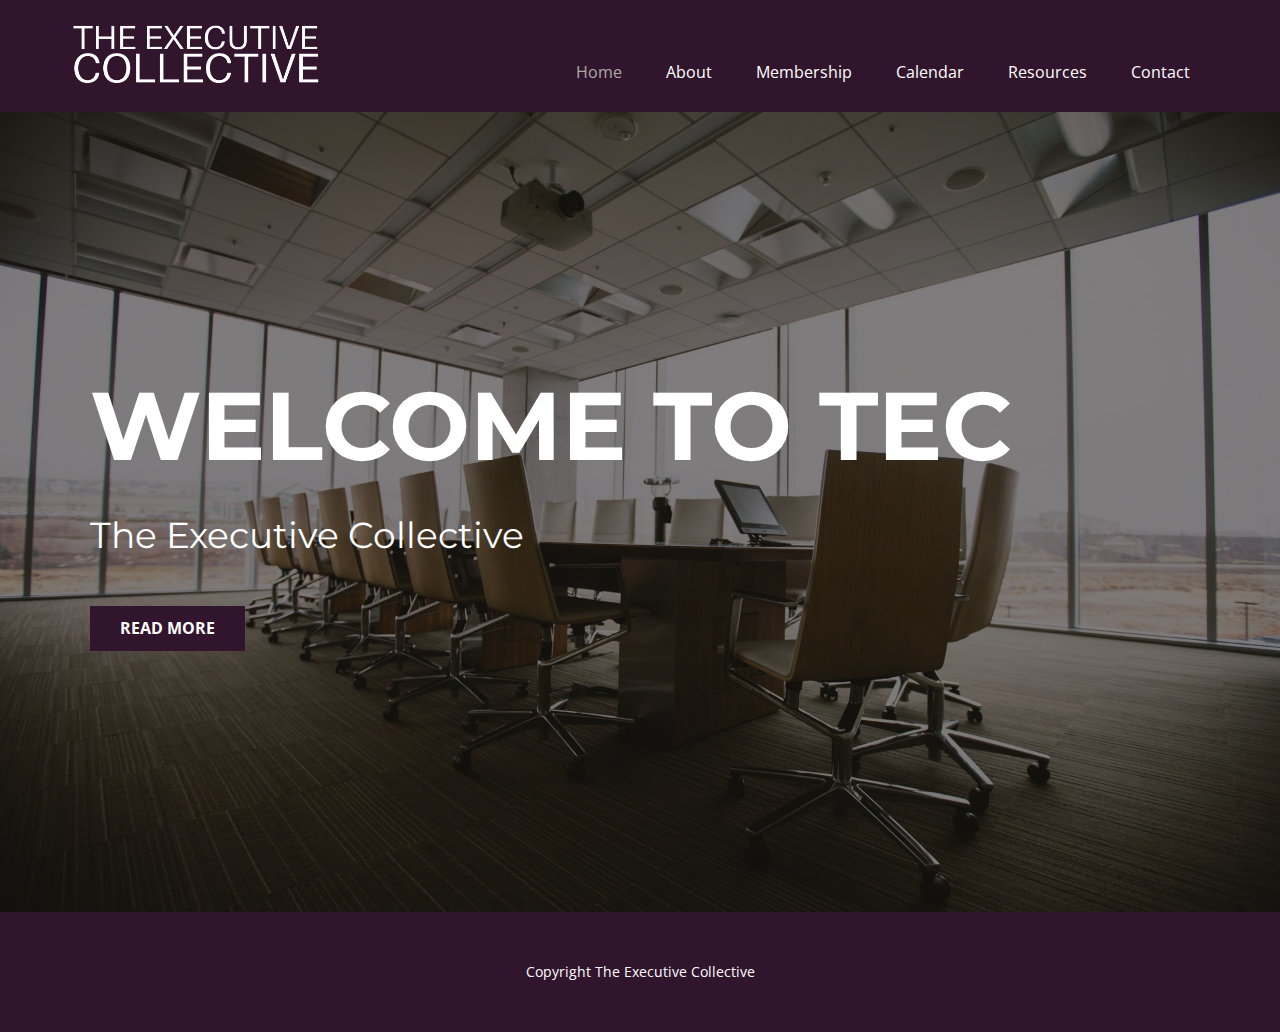
==== commit 20adf27d: "removing footer" ====
--- a/index.html
+++ b/index.html
@@ -1,93 +1,239 @@
 <!DOCTYPE html>
-<html style="font-size: 16px;" lang="en"><head>
-    <meta name="viewport" content="width=device-width, initial-scale=1.0">
-    <meta charset="utf-8">
-    <meta name="keywords" content="Easy to use">
-    <meta name="description" content="">
+<html style="font-size: 16px" lang="en">
+  <head>
+    <meta name="viewport" content="width=device-width, initial-scale=1.0" />
+    <meta charset="utf-8" />
+    <meta name="keywords" content="Easy to use" />
+    <meta name="description" content="" />
     <title>Home</title>
-    <link rel="stylesheet" href="nicepage.css" media="screen">
-<link rel="stylesheet" href="Home.css" media="screen">
-    <script class="u-script" type="text/javascript" src="jquery.js" defer=""></script>
-    <script class="u-script" type="text/javascript" src="nicepage.js" defer=""></script>
-    <meta name="generator" content="Nicepage 4.18.4, nicepage.com">
-    <link id="u-theme-google-font" rel="stylesheet" href="https://fonts.googleapis.com/css?family=Roboto:100,100i,300,300i,400,400i,500,500i,700,700i,900,900i|Open+Sans:300,300i,400,400i,500,500i,600,600i,700,700i,800,800i">
-    <link id="u-page-google-font" rel="stylesheet" href="https://fonts.googleapis.com/css?family=Montserrat:100,100i,200,200i,300,300i,400,400i,500,500i,600,600i,700,700i,800,800i,900,900i">
-    
-    
-    <script type="application/ld+json">{
-		"@context": "http://schema.org",
-		"@type": "Organization",
-		"name": "Exec Collective",
-		"logo": "images/TheExecutiveCollective-final-white.png"
-}</script>
-    <meta name="theme-color" content="#478ac9">
-    <meta property="og:title" content="Home">
-    <meta property="og:description" content="">
-    <meta property="og:type" content="website">
+    <link rel="stylesheet" href="nicepage.css" media="screen" />
+    <link rel="stylesheet" href="Home.css" media="screen" />
+    <script
+      class="u-script"
+      type="text/javascript"
+      src="jquery.js"
+      defer=""
+    ></script>
+    <script
+      class="u-script"
+      type="text/javascript"
+      src="nicepage.js"
+      defer=""
+    ></script>
+    <meta name="generator" content="Nicepage 4.18.4, nicepage.com" />
+    <link
+      id="u-theme-google-font"
+      rel="stylesheet"
+      href="https://fonts.googleapis.com/css?family=Roboto:100,100i,300,300i,400,400i,500,500i,700,700i,900,900i|Open+Sans:300,300i,400,400i,500,500i,600,600i,700,700i,800,800i"
+    />
+    <link
+      id="u-page-google-font"
+      rel="stylesheet"
+      href="https://fonts.googleapis.com/css?family=Montserrat:100,100i,200,200i,300,300i,400,400i,500,500i,600,600i,700,700i,800,800i,900,900i"
+    />
+
+    <script type="application/ld+json">
+      {
+        "@context": "http://schema.org",
+        "@type": "Organization",
+        "name": "Exec Collective",
+        "logo": "images/TheExecutiveCollective-final-white.png"
+      }
+    </script>
+    <meta name="theme-color" content="#478ac9" />
+    <meta property="og:title" content="Home" />
+    <meta property="og:description" content="" />
+    <meta property="og:type" content="website" />
   </head>
-  <body data-home-page="Home.html" data-home-page-title="Home" class="u-body u-xl-mode" data-lang="en"><header class="u-clearfix u-custom-color-2 u-header u-header" id="sec-efd6"><div class="u-clearfix u-sheet u-valign-middle u-sheet-1">
-        <a href="Home.html" class="u-image u-logo u-image-1" data-image-width="972" data-image-height="247" title="Home">
-          <img src="images/TheExecutiveCollective-final-white.png" class="u-logo-image u-logo-image-1">
+  <body
+    data-home-page="Home.html"
+    data-home-page-title="Home"
+    class="u-body u-xl-mode"
+    data-lang="en"
+  >
+    <header class="u-clearfix u-custom-color-2 u-header u-header" id="sec-efd6">
+      <div class="u-clearfix u-sheet u-valign-middle u-sheet-1">
+        <a
+          href="Home.html"
+          class="u-image u-logo u-image-1"
+          data-image-width="972"
+          data-image-height="247"
+          title="Home"
+        >
+          <img
+            src="images/TheExecutiveCollective-final-white.png"
+            class="u-logo-image u-logo-image-1"
+          />
         </a>
         <nav class="u-menu u-menu-one-level u-offcanvas u-menu-1">
-          <div class="menu-collapse" style="font-size: 1rem; letter-spacing: 0px;">
-            <a class="u-button-style u-custom-color u-custom-left-right-menu-spacing u-custom-padding-bottom u-custom-text-active-color u-custom-text-hover-color u-custom-top-bottom-menu-spacing u-nav-link u-text-active-palette-1-base u-text-hover-palette-2-base" href="#">
-              <svg class="u-svg-link" viewBox="0 0 24 24"><use xmlns:xlink="http://www.w3.org/1999/xlink" xlink:href="#menu-hamburger"></use></svg>
-              <svg class="u-svg-content" version="1.1" id="menu-hamburger" viewBox="0 0 16 16" x="0px" y="0px" xmlns:xlink="http://www.w3.org/1999/xlink" xmlns="http://www.w3.org/2000/svg"><g><rect y="1" width="16" height="2"></rect><rect y="7" width="16" height="2"></rect><rect y="13" width="16" height="2"></rect>
-</g></svg>
+          <div
+            class="menu-collapse"
+            style="font-size: 1rem; letter-spacing: 0px"
+          >
+            <a
+              class="u-button-style u-custom-color u-custom-left-right-menu-spacing u-custom-padding-bottom u-custom-text-active-color u-custom-text-hover-color u-custom-top-bottom-menu-spacing u-nav-link u-text-active-palette-1-base u-text-hover-palette-2-base"
+              href="#"
+            >
+              <svg class="u-svg-link" viewBox="0 0 24 24">
+                <use
+                  xmlns:xlink="http://www.w3.org/1999/xlink"
+                  xlink:href="#menu-hamburger"
+                ></use>
+              </svg>
+              <svg
+                class="u-svg-content"
+                version="1.1"
+                id="menu-hamburger"
+                viewBox="0 0 16 16"
+                x="0px"
+                y="0px"
+                xmlns:xlink="http://www.w3.org/1999/xlink"
+                xmlns="http://www.w3.org/2000/svg"
+              >
+                <g>
+                  <rect y="1" width="16" height="2"></rect>
+                  <rect y="7" width="16" height="2"></rect>
+                  <rect y="13" width="16" height="2"></rect>
+                </g>
+              </svg>
             </a>
           </div>
           <div class="u-custom-menu u-nav-container">
-            <ul class="u-nav u-unstyled u-nav-1"><li class="u-nav-item"><a class="u-button-style u-nav-link u-text-active-custom-color-3 u-text-hover-custom-color-4" href="Home.html" style="padding: 10px 20px;">Home</a>
-</li><li class="u-nav-item"><a class="u-button-style u-nav-link u-text-active-custom-color-3 u-text-hover-custom-color-4" href="About.html" style="padding: 10px 20px;">About</a>
-</li><li class="u-nav-item"><a class="u-button-style u-nav-link u-text-active-custom-color-3 u-text-hover-custom-color-4" href="Membership.html" style="padding: 10px 20px;">Membership</a>
-</li><li class="u-nav-item"><a class="u-button-style u-nav-link u-text-active-custom-color-3 u-text-hover-custom-color-4" href="Calendar.html" style="padding: 10px 20px;">Calendar</a>
-</li><li class="u-nav-item"><a class="u-button-style u-nav-link u-text-active-custom-color-3 u-text-hover-custom-color-4" href="Resources.html" style="padding: 10px 20px;">Resources</a>
-</li><li class="u-nav-item"><a class="u-button-style u-nav-link u-text-active-custom-color-3 u-text-hover-custom-color-4" href="Contact.html" style="padding: 10px 20px;">Contact</a>
-</li></ul>
+            <ul class="u-nav u-unstyled u-nav-1">
+              <li class="u-nav-item">
+                <a
+                  class="u-button-style u-nav-link u-text-active-custom-color-3 u-text-hover-custom-color-4"
+                  href="Home.html"
+                  style="padding: 10px 20px"
+                  >Home</a
+                >
+              </li>
+              <li class="u-nav-item">
+                <a
+                  class="u-button-style u-nav-link u-text-active-custom-color-3 u-text-hover-custom-color-4"
+                  href="About.html"
+                  style="padding: 10px 20px"
+                  >About</a
+                >
+              </li>
+              <li class="u-nav-item">
+                <a
+                  class="u-button-style u-nav-link u-text-active-custom-color-3 u-text-hover-custom-color-4"
+                  href="Membership.html"
+                  style="padding: 10px 20px"
+                  >Membership</a
+                >
+              </li>
+              <li class="u-nav-item">
+                <a
+                  class="u-button-style u-nav-link u-text-active-custom-color-3 u-text-hover-custom-color-4"
+                  href="Calendar.html"
+                  style="padding: 10px 20px"
+                  >Calendar</a
+                >
+              </li>
+              <li class="u-nav-item">
+                <a
+                  class="u-button-style u-nav-link u-text-active-custom-color-3 u-text-hover-custom-color-4"
+                  href="Resources.html"
+                  style="padding: 10px 20px"
+                  >Resources</a
+                >
+              </li>
+              <li class="u-nav-item">
+                <a
+                  class="u-button-style u-nav-link u-text-active-custom-color-3 u-text-hover-custom-color-4"
+                  href="Contact.html"
+                  style="padding: 10px 20px"
+                  >Contact</a
+                >
+              </li>
+            </ul>
           </div>
           <div class="u-custom-menu u-nav-container-collapse">
-            <div class="u-black u-container-style u-inner-container-layout u-opacity u-opacity-95 u-sidenav">
+            <div
+              class="u-black u-container-style u-inner-container-layout u-opacity u-opacity-95 u-sidenav"
+            >
               <div class="u-inner-container-layout u-sidenav-overflow">
                 <div class="u-menu-close"></div>
-                <ul class="u-align-center u-nav u-popupmenu-items u-unstyled u-nav-2"><li class="u-nav-item"><a class="u-button-style u-nav-link" href="Home.html">Home</a>
-</li><li class="u-nav-item"><a class="u-button-style u-nav-link" href="About.html">About</a>
-</li><li class="u-nav-item"><a class="u-button-style u-nav-link" href="Membership.html">Membership</a>
-</li><li class="u-nav-item"><a class="u-button-style u-nav-link" href="Calendar.html">Calendar</a>
-</li><li class="u-nav-item"><a class="u-button-style u-nav-link" href="Resources.html">Resources</a>
-</li><li class="u-nav-item"><a class="u-button-style u-nav-link" href="Contact.html">Contact</a>
-</li></ul>
+                <ul
+                  class="u-align-center u-nav u-popupmenu-items u-unstyled u-nav-2"
+                >
+                  <li class="u-nav-item">
+                    <a class="u-button-style u-nav-link" href="Home.html"
+                      >Home</a
+                    >
+                  </li>
+                  <li class="u-nav-item">
+                    <a class="u-button-style u-nav-link" href="About.html"
+                      >About</a
+                    >
+                  </li>
+                  <li class="u-nav-item">
+                    <a class="u-button-style u-nav-link" href="Membership.html"
+                      >Membership</a
+                    >
+                  </li>
+                  <li class="u-nav-item">
+                    <a class="u-button-style u-nav-link" href="Calendar.html"
+                      >Calendar</a
+                    >
+                  </li>
+                  <li class="u-nav-item">
+                    <a class="u-button-style u-nav-link" href="Resources.html"
+                      >Resources</a
+                    >
+                  </li>
+                  <li class="u-nav-item">
+                    <a class="u-button-style u-nav-link" href="Contact.html"
+                      >Contact</a
+                    >
+                  </li>
+                </ul>
               </div>
             </div>
             <div class="u-black u-menu-overlay u-opacity u-opacity-70"></div>
           </div>
         </nav>
-      </div></header>
-    <section class="u-align-left u-clearfix u-image u-shading u-section-1" src="" data-image-width="5184" data-image-height="3456" id="sec-3a6d">
+      </div>
+    </header>
+    <section
+      class="u-align-left u-clearfix u-image u-shading u-section-1"
+      src=""
+      data-image-width="5184"
+      data-image-height="3456"
+      id="sec-3a6d"
+    >
       <div class="u-clearfix u-sheet u-valign-middle u-sheet-1">
-        <h1 class="u-custom-font u-font-montserrat u-text u-text-default u-title u-text-1">WELCOME TO tEC&nbsp;<span style="font-size: 2.25rem;">
-            <br>
+        <h1
+          class="u-custom-font u-font-montserrat u-text u-text-default u-title u-text-1"
+        >
+          WELCOME TO tEC&nbsp;<span style="font-size: 2.25rem">
+            <br />
           </span>
         </h1>
-        <p class="u-custom-font u-font-montserrat u-large-text u-text u-text-variant u-text-2"> The Executive Collective&nbsp; </p>
-        <a href="About.html" class="u-border-none u-btn u-button-style u-custom-color-2 u-btn-1">Read More</a>
+        <p
+          class="u-custom-font u-font-montserrat u-large-text u-text u-text-variant u-text-2"
+        >
+          The Executive Collective&nbsp;
+        </p>
+        <a
+          href="About.html"
+          class="u-border-none u-btn u-button-style u-custom-color-2 u-btn-1"
+          >Read More</a
+        >
       </div>
     </section>
-    
-    
-    <footer class="u-align-center u-clearfix u-custom-color-2 u-footer u-footer" id="sec-881b"><div class="u-clearfix u-sheet u-sheet-1">
-        <p class="u-small-text u-text u-text-variant u-text-1">Copyright The Executive Collective</p>
-      </div></footer>
-    <section class="u-backlink u-clearfix u-grey-80">
-      <a class="u-link" href="https://nicepage.com/website-templates" target="_blank">
-        <span>Website Templates</span>
-      </a>
-      <p class="u-text">
-        <span>created with</span>
-      </p>
-      <a class="u-link" href="" target="_blank">
-        <span>Website Builder Software</span>
-      </a>. 
-    </section>
-  
-</body></html>+
+    <footer
+      class="u-align-center u-clearfix u-custom-color-2 u-footer u-footer"
+      id="sec-881b"
+    >
+      <div class="u-clearfix u-sheet u-sheet-1">
+        <p class="u-small-text u-text u-text-variant u-text-1">
+          Copyright The Executive Collective
+        </p>
+      </div>
+    </footer>
+  </body>
+</html>
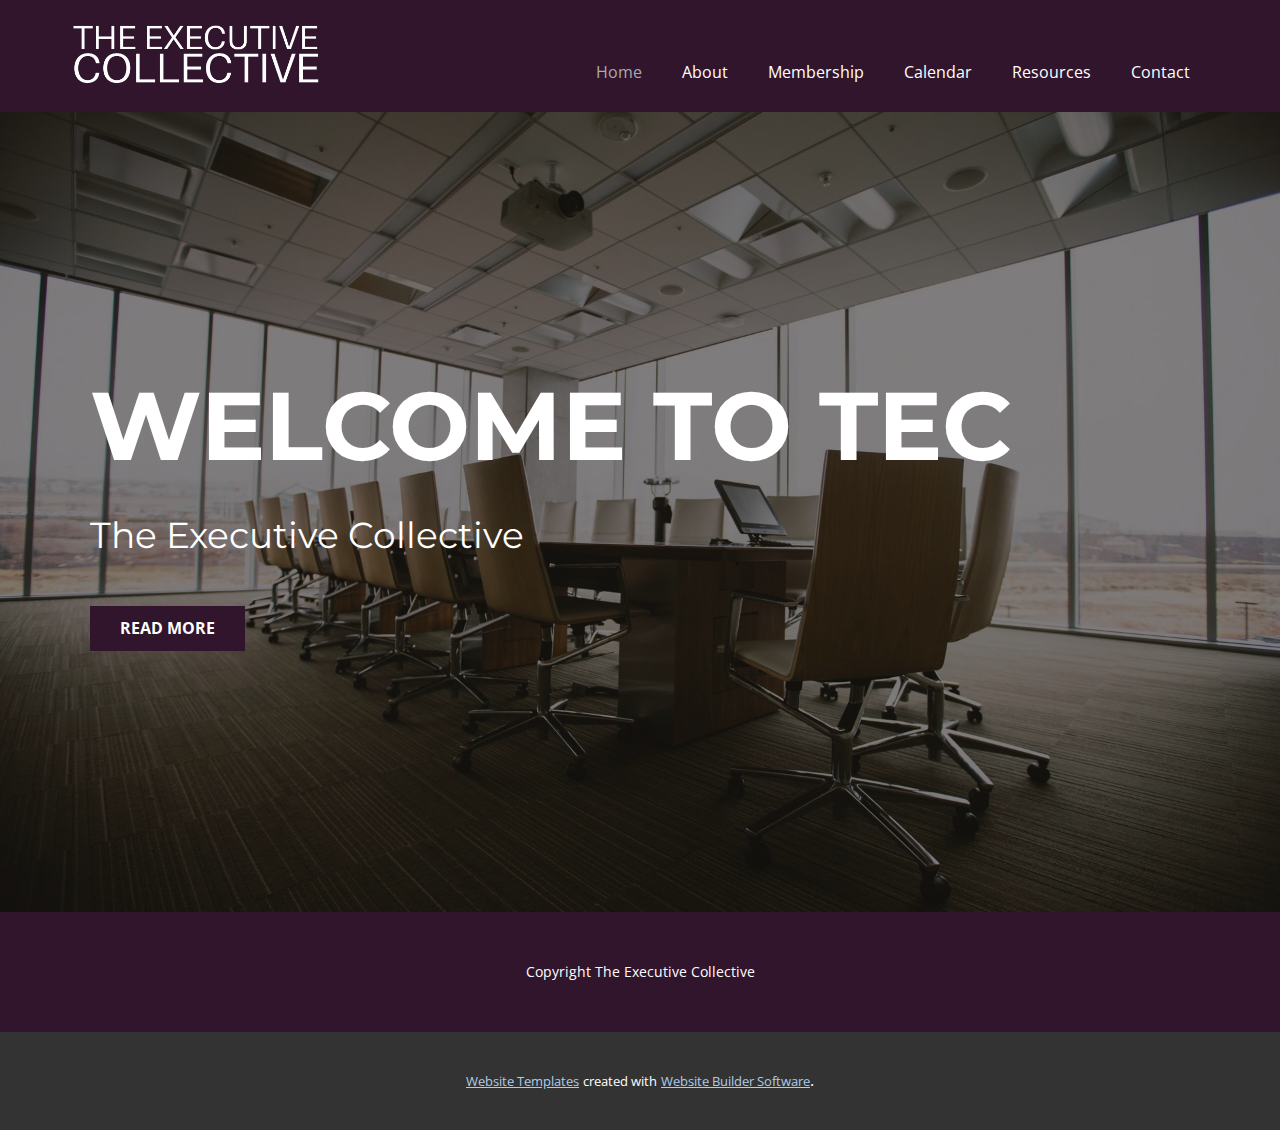
==== commit 771e6805: "editing duncan logo" ====
--- a/index.html
+++ b/index.html
@@ -1,239 +1,93 @@
 <!DOCTYPE html>
-<html style="font-size: 16px" lang="en">
-  <head>
-    <meta name="viewport" content="width=device-width, initial-scale=1.0" />
-    <meta charset="utf-8" />
-    <meta name="keywords" content="Easy to use" />
-    <meta name="description" content="" />
+<html style="font-size: 16px;" lang="en"><head>
+    <meta name="viewport" content="width=device-width, initial-scale=1.0">
+    <meta charset="utf-8">
+    <meta name="keywords" content="Easy to use">
+    <meta name="description" content="">
     <title>Home</title>
-    <link rel="stylesheet" href="nicepage.css" media="screen" />
-    <link rel="stylesheet" href="Home.css" media="screen" />
-    <script
-      class="u-script"
-      type="text/javascript"
-      src="jquery.js"
-      defer=""
-    ></script>
-    <script
-      class="u-script"
-      type="text/javascript"
-      src="nicepage.js"
-      defer=""
-    ></script>
-    <meta name="generator" content="Nicepage 4.18.4, nicepage.com" />
-    <link
-      id="u-theme-google-font"
-      rel="stylesheet"
-      href="https://fonts.googleapis.com/css?family=Roboto:100,100i,300,300i,400,400i,500,500i,700,700i,900,900i|Open+Sans:300,300i,400,400i,500,500i,600,600i,700,700i,800,800i"
-    />
-    <link
-      id="u-page-google-font"
-      rel="stylesheet"
-      href="https://fonts.googleapis.com/css?family=Montserrat:100,100i,200,200i,300,300i,400,400i,500,500i,600,600i,700,700i,800,800i,900,900i"
-    />
-
-    <script type="application/ld+json">
-      {
-        "@context": "http://schema.org",
-        "@type": "Organization",
-        "name": "Exec Collective",
-        "logo": "images/TheExecutiveCollective-final-white.png"
-      }
-    </script>
-    <meta name="theme-color" content="#478ac9" />
-    <meta property="og:title" content="Home" />
-    <meta property="og:description" content="" />
-    <meta property="og:type" content="website" />
+    <link rel="stylesheet" href="nicepage.css" media="screen">
+<link rel="stylesheet" href="Home.css" media="screen">
+    <script class="u-script" type="text/javascript" src="jquery.js" defer=""></script>
+    <script class="u-script" type="text/javascript" src="nicepage.js" defer=""></script>
+    <meta name="generator" content="Nicepage 4.18.4, nicepage.com">
+    <link id="u-theme-google-font" rel="stylesheet" href="https://fonts.googleapis.com/css?family=Roboto:100,100i,300,300i,400,400i,500,500i,700,700i,900,900i|Open+Sans:300,300i,400,400i,500,500i,600,600i,700,700i,800,800i">
+    <link id="u-page-google-font" rel="stylesheet" href="https://fonts.googleapis.com/css?family=Montserrat:100,100i,200,200i,300,300i,400,400i,500,500i,600,600i,700,700i,800,800i,900,900i">
+    
+    
+    <script type="application/ld+json">{
+		"@context": "http://schema.org",
+		"@type": "Organization",
+		"name": "Exec Collective",
+		"logo": "images/TheExecutiveCollective-final-white.png"
+}</script>
+    <meta name="theme-color" content="#478ac9">
+    <meta property="og:title" content="Home">
+    <meta property="og:description" content="">
+    <meta property="og:type" content="website">
   </head>
-  <body
-    data-home-page="Home.html"
-    data-home-page-title="Home"
-    class="u-body u-xl-mode"
-    data-lang="en"
-  >
-    <header class="u-clearfix u-custom-color-2 u-header u-header" id="sec-efd6">
-      <div class="u-clearfix u-sheet u-valign-middle u-sheet-1">
-        <a
-          href="Home.html"
-          class="u-image u-logo u-image-1"
-          data-image-width="972"
-          data-image-height="247"
-          title="Home"
-        >
-          <img
-            src="images/TheExecutiveCollective-final-white.png"
-            class="u-logo-image u-logo-image-1"
-          />
+  <body data-home-page="Home.html" data-home-page-title="Home" class="u-body u-xl-mode" data-lang="en"><header class="u-clearfix u-custom-color-2 u-header u-header" id="sec-efd6"><div class="u-clearfix u-sheet u-valign-middle u-sheet-1">
+        <a href="Home.html" class="u-image u-logo u-image-1" data-image-width="972" data-image-height="247" title="Home">
+          <img src="images/TheExecutiveCollective-final-white.png" class="u-logo-image u-logo-image-1">
         </a>
         <nav class="u-menu u-menu-one-level u-offcanvas u-menu-1">
-          <div
-            class="menu-collapse"
-            style="font-size: 1rem; letter-spacing: 0px"
-          >
-            <a
-              class="u-button-style u-custom-color u-custom-left-right-menu-spacing u-custom-padding-bottom u-custom-text-active-color u-custom-text-hover-color u-custom-top-bottom-menu-spacing u-nav-link u-text-active-palette-1-base u-text-hover-palette-2-base"
-              href="#"
-            >
-              <svg class="u-svg-link" viewBox="0 0 24 24">
-                <use
-                  xmlns:xlink="http://www.w3.org/1999/xlink"
-                  xlink:href="#menu-hamburger"
-                ></use>
-              </svg>
-              <svg
-                class="u-svg-content"
-                version="1.1"
-                id="menu-hamburger"
-                viewBox="0 0 16 16"
-                x="0px"
-                y="0px"
-                xmlns:xlink="http://www.w3.org/1999/xlink"
-                xmlns="http://www.w3.org/2000/svg"
-              >
-                <g>
-                  <rect y="1" width="16" height="2"></rect>
-                  <rect y="7" width="16" height="2"></rect>
-                  <rect y="13" width="16" height="2"></rect>
-                </g>
-              </svg>
+          <div class="menu-collapse" style="font-size: 1rem; letter-spacing: 0px;">
+            <a class="u-button-style u-custom-color u-custom-left-right-menu-spacing u-custom-padding-bottom u-custom-text-active-color u-custom-text-hover-color u-custom-top-bottom-menu-spacing u-nav-link u-text-active-palette-1-base u-text-hover-palette-2-base" href="#">
+              <svg class="u-svg-link" viewBox="0 0 24 24"><use xmlns:xlink="http://www.w3.org/1999/xlink" xlink:href="#menu-hamburger"></use></svg>
+              <svg class="u-svg-content" version="1.1" id="menu-hamburger" viewBox="0 0 16 16" x="0px" y="0px" xmlns:xlink="http://www.w3.org/1999/xlink" xmlns="http://www.w3.org/2000/svg"><g><rect y="1" width="16" height="2"></rect><rect y="7" width="16" height="2"></rect><rect y="13" width="16" height="2"></rect>
+</g></svg>
             </a>
           </div>
           <div class="u-custom-menu u-nav-container">
-            <ul class="u-nav u-unstyled u-nav-1">
-              <li class="u-nav-item">
-                <a
-                  class="u-button-style u-nav-link u-text-active-custom-color-3 u-text-hover-custom-color-4"
-                  href="Home.html"
-                  style="padding: 10px 20px"
-                  >Home</a
-                >
-              </li>
-              <li class="u-nav-item">
-                <a
-                  class="u-button-style u-nav-link u-text-active-custom-color-3 u-text-hover-custom-color-4"
-                  href="About.html"
-                  style="padding: 10px 20px"
-                  >About</a
-                >
-              </li>
-              <li class="u-nav-item">
-                <a
-                  class="u-button-style u-nav-link u-text-active-custom-color-3 u-text-hover-custom-color-4"
-                  href="Membership.html"
-                  style="padding: 10px 20px"
-                  >Membership</a
-                >
-              </li>
-              <li class="u-nav-item">
-                <a
-                  class="u-button-style u-nav-link u-text-active-custom-color-3 u-text-hover-custom-color-4"
-                  href="Calendar.html"
-                  style="padding: 10px 20px"
-                  >Calendar</a
-                >
-              </li>
-              <li class="u-nav-item">
-                <a
-                  class="u-button-style u-nav-link u-text-active-custom-color-3 u-text-hover-custom-color-4"
-                  href="Resources.html"
-                  style="padding: 10px 20px"
-                  >Resources</a
-                >
-              </li>
-              <li class="u-nav-item">
-                <a
-                  class="u-button-style u-nav-link u-text-active-custom-color-3 u-text-hover-custom-color-4"
-                  href="Contact.html"
-                  style="padding: 10px 20px"
-                  >Contact</a
-                >
-              </li>
-            </ul>
+            <ul class="u-nav u-unstyled u-nav-1"><li class="u-nav-item"><a class="u-button-style u-nav-link u-text-active-custom-color-3 u-text-hover-custom-color-4" href="Home.html" style="padding: 10px 20px;">Home</a>
+</li><li class="u-nav-item"><a class="u-button-style u-nav-link u-text-active-custom-color-3 u-text-hover-custom-color-4" href="About.html" style="padding: 10px 20px;">About</a>
+</li><li class="u-nav-item"><a class="u-button-style u-nav-link u-text-active-custom-color-3 u-text-hover-custom-color-4" href="Membership.html" style="padding: 10px 20px;">Membership</a>
+</li><li class="u-nav-item"><a class="u-button-style u-nav-link u-text-active-custom-color-3 u-text-hover-custom-color-4" href="Calendar.html" style="padding: 10px 20px;">Calendar</a>
+</li><li class="u-nav-item"><a class="u-button-style u-nav-link u-text-active-custom-color-3 u-text-hover-custom-color-4" href="Resources.html" style="padding: 10px 20px;">Resources</a>
+</li><li class="u-nav-item"><a class="u-button-style u-nav-link u-text-active-custom-color-3 u-text-hover-custom-color-4" href="Contact.html" style="padding: 10px 20px;">Contact</a>
+</li></ul>
           </div>
           <div class="u-custom-menu u-nav-container-collapse">
-            <div
-              class="u-black u-container-style u-inner-container-layout u-opacity u-opacity-95 u-sidenav"
-            >
+            <div class="u-black u-container-style u-inner-container-layout u-opacity u-opacity-95 u-sidenav">
               <div class="u-inner-container-layout u-sidenav-overflow">
                 <div class="u-menu-close"></div>
-                <ul
-                  class="u-align-center u-nav u-popupmenu-items u-unstyled u-nav-2"
-                >
-                  <li class="u-nav-item">
-                    <a class="u-button-style u-nav-link" href="Home.html"
-                      >Home</a
-                    >
-                  </li>
-                  <li class="u-nav-item">
-                    <a class="u-button-style u-nav-link" href="About.html"
-                      >About</a
-                    >
-                  </li>
-                  <li class="u-nav-item">
-                    <a class="u-button-style u-nav-link" href="Membership.html"
-                      >Membership</a
-                    >
-                  </li>
-                  <li class="u-nav-item">
-                    <a class="u-button-style u-nav-link" href="Calendar.html"
-                      >Calendar</a
-                    >
-                  </li>
-                  <li class="u-nav-item">
-                    <a class="u-button-style u-nav-link" href="Resources.html"
-                      >Resources</a
-                    >
-                  </li>
-                  <li class="u-nav-item">
-                    <a class="u-button-style u-nav-link" href="Contact.html"
-                      >Contact</a
-                    >
-                  </li>
-                </ul>
+                <ul class="u-align-center u-nav u-popupmenu-items u-unstyled u-nav-2"><li class="u-nav-item"><a class="u-button-style u-nav-link" href="Home.html">Home</a>
+</li><li class="u-nav-item"><a class="u-button-style u-nav-link" href="About.html">About</a>
+</li><li class="u-nav-item"><a class="u-button-style u-nav-link" href="Membership.html">Membership</a>
+</li><li class="u-nav-item"><a class="u-button-style u-nav-link" href="Calendar.html">Calendar</a>
+</li><li class="u-nav-item"><a class="u-button-style u-nav-link" href="Resources.html">Resources</a>
+</li><li class="u-nav-item"><a class="u-button-style u-nav-link" href="Contact.html">Contact</a>
+</li></ul>
               </div>
             </div>
             <div class="u-black u-menu-overlay u-opacity u-opacity-70"></div>
           </div>
         </nav>
-      </div>
-    </header>
-    <section
-      class="u-align-left u-clearfix u-image u-shading u-section-1"
-      src=""
-      data-image-width="5184"
-      data-image-height="3456"
-      id="sec-3a6d"
-    >
+      </div></header>
+    <section class="u-align-left u-clearfix u-image u-shading u-section-1" src="" data-image-width="5184" data-image-height="3456" id="sec-3a6d">
       <div class="u-clearfix u-sheet u-valign-middle u-sheet-1">
-        <h1
-          class="u-custom-font u-font-montserrat u-text u-text-default u-title u-text-1"
-        >
-          WELCOME TO tEC&nbsp;<span style="font-size: 2.25rem">
-            <br />
+        <h1 class="u-custom-font u-font-montserrat u-text u-text-default u-title u-text-1">WELCOME TO tEC&nbsp;<span style="font-size: 2.25rem;">
+            <br>
           </span>
         </h1>
-        <p
-          class="u-custom-font u-font-montserrat u-large-text u-text u-text-variant u-text-2"
-        >
-          The Executive Collective&nbsp;
-        </p>
-        <a
-          href="About.html"
-          class="u-border-none u-btn u-button-style u-custom-color-2 u-btn-1"
-          >Read More</a
-        >
+        <p class="u-custom-font u-font-montserrat u-large-text u-text u-text-variant u-text-2"> The Executive Collective&nbsp; </p>
+        <a href="About.html" class="u-border-none u-btn u-button-style u-custom-color-2 u-btn-1">Read More</a>
       </div>
     </section>
-
-    <footer
-      class="u-align-center u-clearfix u-custom-color-2 u-footer u-footer"
-      id="sec-881b"
-    >
-      <div class="u-clearfix u-sheet u-sheet-1">
-        <p class="u-small-text u-text u-text-variant u-text-1">
-          Copyright The Executive Collective
-        </p>
-      </div>
-    </footer>
-  </body>
-</html>
+    
+    
+    <footer class="u-align-center u-clearfix u-custom-color-2 u-footer u-footer" id="sec-881b"><div class="u-clearfix u-sheet u-sheet-1">
+        <p class="u-small-text u-text u-text-variant u-text-1">Copyright The Executive Collective</p>
+      </div></footer>
+    <section class="u-backlink u-clearfix u-grey-80">
+      <a class="u-link" href="https://nicepage.com/website-templates" target="_blank">
+        <span>Website Templates</span>
+      </a>
+      <p class="u-text">
+        <span>created with</span>
+      </p>
+      <a class="u-link" href="" target="_blank">
+        <span>Website Builder Software</span>
+      </a>. 
+    </section>
+  
+</body></html>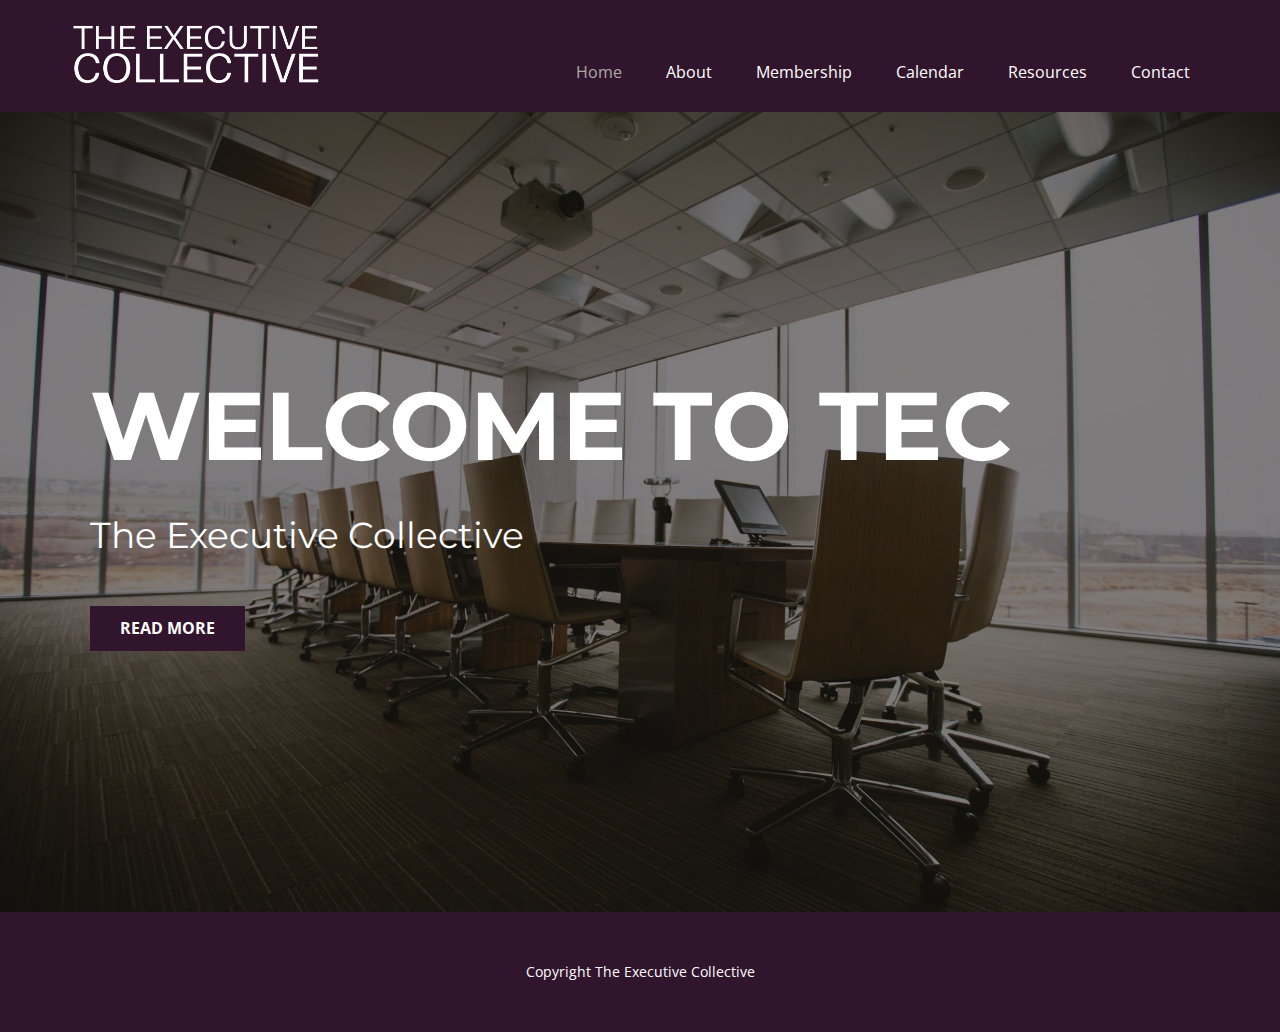
==== commit 639d42aa: "removing footer again" ====
--- a/index.html
+++ b/index.html
@@ -1,93 +1,239 @@
 <!DOCTYPE html>
-<html style="font-size: 16px;" lang="en"><head>
-    <meta name="viewport" content="width=device-width, initial-scale=1.0">
-    <meta charset="utf-8">
-    <meta name="keywords" content="Easy to use">
-    <meta name="description" content="">
+<html style="font-size: 16px" lang="en">
+  <head>
+    <meta name="viewport" content="width=device-width, initial-scale=1.0" />
+    <meta charset="utf-8" />
+    <meta name="keywords" content="Easy to use" />
+    <meta name="description" content="" />
     <title>Home</title>
-    <link rel="stylesheet" href="nicepage.css" media="screen">
-<link rel="stylesheet" href="Home.css" media="screen">
-    <script class="u-script" type="text/javascript" src="jquery.js" defer=""></script>
-    <script class="u-script" type="text/javascript" src="nicepage.js" defer=""></script>
-    <meta name="generator" content="Nicepage 4.18.4, nicepage.com">
-    <link id="u-theme-google-font" rel="stylesheet" href="https://fonts.googleapis.com/css?family=Roboto:100,100i,300,300i,400,400i,500,500i,700,700i,900,900i|Open+Sans:300,300i,400,400i,500,500i,600,600i,700,700i,800,800i">
-    <link id="u-page-google-font" rel="stylesheet" href="https://fonts.googleapis.com/css?family=Montserrat:100,100i,200,200i,300,300i,400,400i,500,500i,600,600i,700,700i,800,800i,900,900i">
-    
-    
-    <script type="application/ld+json">{
-		"@context": "http://schema.org",
-		"@type": "Organization",
-		"name": "Exec Collective",
-		"logo": "images/TheExecutiveCollective-final-white.png"
-}</script>
-    <meta name="theme-color" content="#478ac9">
-    <meta property="og:title" content="Home">
-    <meta property="og:description" content="">
-    <meta property="og:type" content="website">
+    <link rel="stylesheet" href="nicepage.css" media="screen" />
+    <link rel="stylesheet" href="Home.css" media="screen" />
+    <script
+      class="u-script"
+      type="text/javascript"
+      src="jquery.js"
+      defer=""
+    ></script>
+    <script
+      class="u-script"
+      type="text/javascript"
+      src="nicepage.js"
+      defer=""
+    ></script>
+    <meta name="generator" content="Nicepage 4.18.4, nicepage.com" />
+    <link
+      id="u-theme-google-font"
+      rel="stylesheet"
+      href="https://fonts.googleapis.com/css?family=Roboto:100,100i,300,300i,400,400i,500,500i,700,700i,900,900i|Open+Sans:300,300i,400,400i,500,500i,600,600i,700,700i,800,800i"
+    />
+    <link
+      id="u-page-google-font"
+      rel="stylesheet"
+      href="https://fonts.googleapis.com/css?family=Montserrat:100,100i,200,200i,300,300i,400,400i,500,500i,600,600i,700,700i,800,800i,900,900i"
+    />
+
+    <script type="application/ld+json">
+      {
+        "@context": "http://schema.org",
+        "@type": "Organization",
+        "name": "Exec Collective",
+        "logo": "images/TheExecutiveCollective-final-white.png"
+      }
+    </script>
+    <meta name="theme-color" content="#478ac9" />
+    <meta property="og:title" content="Home" />
+    <meta property="og:description" content="" />
+    <meta property="og:type" content="website" />
   </head>
-  <body data-home-page="Home.html" data-home-page-title="Home" class="u-body u-xl-mode" data-lang="en"><header class="u-clearfix u-custom-color-2 u-header u-header" id="sec-efd6"><div class="u-clearfix u-sheet u-valign-middle u-sheet-1">
-        <a href="Home.html" class="u-image u-logo u-image-1" data-image-width="972" data-image-height="247" title="Home">
-          <img src="images/TheExecutiveCollective-final-white.png" class="u-logo-image u-logo-image-1">
+  <body
+    data-home-page="Home.html"
+    data-home-page-title="Home"
+    class="u-body u-xl-mode"
+    data-lang="en"
+  >
+    <header class="u-clearfix u-custom-color-2 u-header u-header" id="sec-efd6">
+      <div class="u-clearfix u-sheet u-valign-middle u-sheet-1">
+        <a
+          href="Home.html"
+          class="u-image u-logo u-image-1"
+          data-image-width="972"
+          data-image-height="247"
+          title="Home"
+        >
+          <img
+            src="images/TheExecutiveCollective-final-white.png"
+            class="u-logo-image u-logo-image-1"
+          />
         </a>
         <nav class="u-menu u-menu-one-level u-offcanvas u-menu-1">
-          <div class="menu-collapse" style="font-size: 1rem; letter-spacing: 0px;">
-            <a class="u-button-style u-custom-color u-custom-left-right-menu-spacing u-custom-padding-bottom u-custom-text-active-color u-custom-text-hover-color u-custom-top-bottom-menu-spacing u-nav-link u-text-active-palette-1-base u-text-hover-palette-2-base" href="#">
-              <svg class="u-svg-link" viewBox="0 0 24 24"><use xmlns:xlink="http://www.w3.org/1999/xlink" xlink:href="#menu-hamburger"></use></svg>
-              <svg class="u-svg-content" version="1.1" id="menu-hamburger" viewBox="0 0 16 16" x="0px" y="0px" xmlns:xlink="http://www.w3.org/1999/xlink" xmlns="http://www.w3.org/2000/svg"><g><rect y="1" width="16" height="2"></rect><rect y="7" width="16" height="2"></rect><rect y="13" width="16" height="2"></rect>
-</g></svg>
+          <div
+            class="menu-collapse"
+            style="font-size: 1rem; letter-spacing: 0px"
+          >
+            <a
+              class="u-button-style u-custom-color u-custom-left-right-menu-spacing u-custom-padding-bottom u-custom-text-active-color u-custom-text-hover-color u-custom-top-bottom-menu-spacing u-nav-link u-text-active-palette-1-base u-text-hover-palette-2-base"
+              href="#"
+            >
+              <svg class="u-svg-link" viewBox="0 0 24 24">
+                <use
+                  xmlns:xlink="http://www.w3.org/1999/xlink"
+                  xlink:href="#menu-hamburger"
+                ></use>
+              </svg>
+              <svg
+                class="u-svg-content"
+                version="1.1"
+                id="menu-hamburger"
+                viewBox="0 0 16 16"
+                x="0px"
+                y="0px"
+                xmlns:xlink="http://www.w3.org/1999/xlink"
+                xmlns="http://www.w3.org/2000/svg"
+              >
+                <g>
+                  <rect y="1" width="16" height="2"></rect>
+                  <rect y="7" width="16" height="2"></rect>
+                  <rect y="13" width="16" height="2"></rect>
+                </g>
+              </svg>
             </a>
           </div>
           <div class="u-custom-menu u-nav-container">
-            <ul class="u-nav u-unstyled u-nav-1"><li class="u-nav-item"><a class="u-button-style u-nav-link u-text-active-custom-color-3 u-text-hover-custom-color-4" href="Home.html" style="padding: 10px 20px;">Home</a>
-</li><li class="u-nav-item"><a class="u-button-style u-nav-link u-text-active-custom-color-3 u-text-hover-custom-color-4" href="About.html" style="padding: 10px 20px;">About</a>
-</li><li class="u-nav-item"><a class="u-button-style u-nav-link u-text-active-custom-color-3 u-text-hover-custom-color-4" href="Membership.html" style="padding: 10px 20px;">Membership</a>
-</li><li class="u-nav-item"><a class="u-button-style u-nav-link u-text-active-custom-color-3 u-text-hover-custom-color-4" href="Calendar.html" style="padding: 10px 20px;">Calendar</a>
-</li><li class="u-nav-item"><a class="u-button-style u-nav-link u-text-active-custom-color-3 u-text-hover-custom-color-4" href="Resources.html" style="padding: 10px 20px;">Resources</a>
-</li><li class="u-nav-item"><a class="u-button-style u-nav-link u-text-active-custom-color-3 u-text-hover-custom-color-4" href="Contact.html" style="padding: 10px 20px;">Contact</a>
-</li></ul>
+            <ul class="u-nav u-unstyled u-nav-1">
+              <li class="u-nav-item">
+                <a
+                  class="u-button-style u-nav-link u-text-active-custom-color-3 u-text-hover-custom-color-4"
+                  href="Home.html"
+                  style="padding: 10px 20px"
+                  >Home</a
+                >
+              </li>
+              <li class="u-nav-item">
+                <a
+                  class="u-button-style u-nav-link u-text-active-custom-color-3 u-text-hover-custom-color-4"
+                  href="About.html"
+                  style="padding: 10px 20px"
+                  >About</a
+                >
+              </li>
+              <li class="u-nav-item">
+                <a
+                  class="u-button-style u-nav-link u-text-active-custom-color-3 u-text-hover-custom-color-4"
+                  href="Membership.html"
+                  style="padding: 10px 20px"
+                  >Membership</a
+                >
+              </li>
+              <li class="u-nav-item">
+                <a
+                  class="u-button-style u-nav-link u-text-active-custom-color-3 u-text-hover-custom-color-4"
+                  href="Calendar.html"
+                  style="padding: 10px 20px"
+                  >Calendar</a
+                >
+              </li>
+              <li class="u-nav-item">
+                <a
+                  class="u-button-style u-nav-link u-text-active-custom-color-3 u-text-hover-custom-color-4"
+                  href="Resources.html"
+                  style="padding: 10px 20px"
+                  >Resources</a
+                >
+              </li>
+              <li class="u-nav-item">
+                <a
+                  class="u-button-style u-nav-link u-text-active-custom-color-3 u-text-hover-custom-color-4"
+                  href="Contact.html"
+                  style="padding: 10px 20px"
+                  >Contact</a
+                >
+              </li>
+            </ul>
           </div>
           <div class="u-custom-menu u-nav-container-collapse">
-            <div class="u-black u-container-style u-inner-container-layout u-opacity u-opacity-95 u-sidenav">
+            <div
+              class="u-black u-container-style u-inner-container-layout u-opacity u-opacity-95 u-sidenav"
+            >
               <div class="u-inner-container-layout u-sidenav-overflow">
                 <div class="u-menu-close"></div>
-                <ul class="u-align-center u-nav u-popupmenu-items u-unstyled u-nav-2"><li class="u-nav-item"><a class="u-button-style u-nav-link" href="Home.html">Home</a>
-</li><li class="u-nav-item"><a class="u-button-style u-nav-link" href="About.html">About</a>
-</li><li class="u-nav-item"><a class="u-button-style u-nav-link" href="Membership.html">Membership</a>
-</li><li class="u-nav-item"><a class="u-button-style u-nav-link" href="Calendar.html">Calendar</a>
-</li><li class="u-nav-item"><a class="u-button-style u-nav-link" href="Resources.html">Resources</a>
-</li><li class="u-nav-item"><a class="u-button-style u-nav-link" href="Contact.html">Contact</a>
-</li></ul>
+                <ul
+                  class="u-align-center u-nav u-popupmenu-items u-unstyled u-nav-2"
+                >
+                  <li class="u-nav-item">
+                    <a class="u-button-style u-nav-link" href="Home.html"
+                      >Home</a
+                    >
+                  </li>
+                  <li class="u-nav-item">
+                    <a class="u-button-style u-nav-link" href="About.html"
+                      >About</a
+                    >
+                  </li>
+                  <li class="u-nav-item">
+                    <a class="u-button-style u-nav-link" href="Membership.html"
+                      >Membership</a
+                    >
+                  </li>
+                  <li class="u-nav-item">
+                    <a class="u-button-style u-nav-link" href="Calendar.html"
+                      >Calendar</a
+                    >
+                  </li>
+                  <li class="u-nav-item">
+                    <a class="u-button-style u-nav-link" href="Resources.html"
+                      >Resources</a
+                    >
+                  </li>
+                  <li class="u-nav-item">
+                    <a class="u-button-style u-nav-link" href="Contact.html"
+                      >Contact</a
+                    >
+                  </li>
+                </ul>
               </div>
             </div>
             <div class="u-black u-menu-overlay u-opacity u-opacity-70"></div>
           </div>
         </nav>
-      </div></header>
-    <section class="u-align-left u-clearfix u-image u-shading u-section-1" src="" data-image-width="5184" data-image-height="3456" id="sec-3a6d">
+      </div>
+    </header>
+    <section
+      class="u-align-left u-clearfix u-image u-shading u-section-1"
+      src=""
+      data-image-width="5184"
+      data-image-height="3456"
+      id="sec-3a6d"
+    >
       <div class="u-clearfix u-sheet u-valign-middle u-sheet-1">
-        <h1 class="u-custom-font u-font-montserrat u-text u-text-default u-title u-text-1">WELCOME TO tEC&nbsp;<span style="font-size: 2.25rem;">
-            <br>
+        <h1
+          class="u-custom-font u-font-montserrat u-text u-text-default u-title u-text-1"
+        >
+          WELCOME TO tEC&nbsp;<span style="font-size: 2.25rem">
+            <br />
           </span>
         </h1>
-        <p class="u-custom-font u-font-montserrat u-large-text u-text u-text-variant u-text-2"> The Executive Collective&nbsp; </p>
-        <a href="About.html" class="u-border-none u-btn u-button-style u-custom-color-2 u-btn-1">Read More</a>
+        <p
+          class="u-custom-font u-font-montserrat u-large-text u-text u-text-variant u-text-2"
+        >
+          The Executive Collective&nbsp;
+        </p>
+        <a
+          href="About.html"
+          class="u-border-none u-btn u-button-style u-custom-color-2 u-btn-1"
+          >Read More</a
+        >
       </div>
     </section>
-    
-    
-    <footer class="u-align-center u-clearfix u-custom-color-2 u-footer u-footer" id="sec-881b"><div class="u-clearfix u-sheet u-sheet-1">
-        <p class="u-small-text u-text u-text-variant u-text-1">Copyright The Executive Collective</p>
-      </div></footer>
-    <section class="u-backlink u-clearfix u-grey-80">
-      <a class="u-link" href="https://nicepage.com/website-templates" target="_blank">
-        <span>Website Templates</span>
-      </a>
-      <p class="u-text">
-        <span>created with</span>
-      </p>
-      <a class="u-link" href="" target="_blank">
-        <span>Website Builder Software</span>
-      </a>. 
-    </section>
-  
-</body></html>+
+    <footer
+      class="u-align-center u-clearfix u-custom-color-2 u-footer u-footer"
+      id="sec-881b"
+    >
+      <div class="u-clearfix u-sheet u-sheet-1">
+        <p class="u-small-text u-text u-text-variant u-text-1">
+          Copyright The Executive Collective
+        </p>
+      </div>
+    </footer>
+  </body>
+</html>
